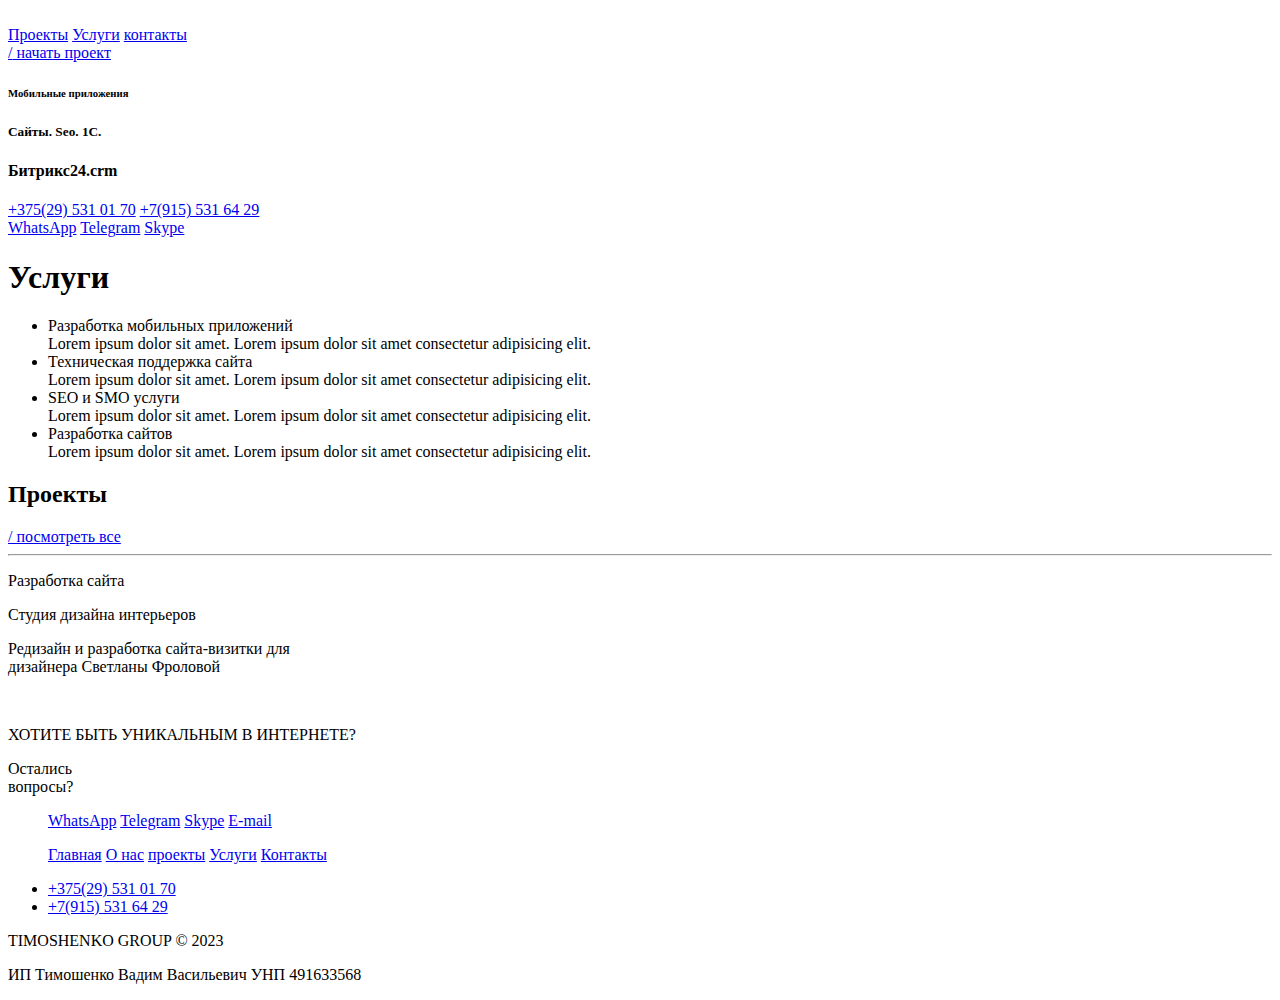
==== index.html @ 8889eea8 "Create index.html" ====
<!DOCTYPE html>
<html lang="ru">
<head>
    <meta charset="UTF-8">
    <meta http-equiv="X-UA-Compatible" content="IE=edge">
    <meta name="viewport" content="width=device-width, initial-scale=1.0">
    <title>Timoshenko</title>
    <link rel="preconnect" href="https://fonts.googleapis.com">
    <link rel="preconnect" href="https://fonts.gstatic.com" crossorigin>
    <link href="https://fonts.googleapis.com/css2?family=Montserrat:wght@400;500&display=swap" rel="stylesheet">
    <link rel="preconnect" href="https://fonts.googleapis.com">
    <link rel="preconnect" href="https://fonts.gstatic.com" crossorigin>
    <link href="https://fonts.googleapis.com/css2?family=Unbounded:wght@200;300;400;500;700&display=swap" rel="stylesheet">
    <link rel="stylesheet" href="css/slick.css">
    <link rel="stylesheet" href="css/reset.css">
    <link rel="stylesheet" href="css/style.css">
</head>
<body>
    <section class="intro">
        <div class="container">
            <header class="header">
                    <div class="header__inner">
                        <a class="header__logo" href="#">
                            <img src="img/header-logo.svg" alt="">
                        </a>
                        <nav class="header__nav">
                            <a class="header__link" href="project-two.html">Проекты</a>
                            <a class="header__link" href="services-block.html">Услуги</a>
                            <a class="header__link" href="kontacts.html">контакты</a>
                        </nav>
                        <a class="header__title" href="#"><span>/</span>   начать проект</a>
                    </div>
            </header>
            <div class="intro__inner">
                <h6 class="intro__title-one">Мобильные приложения</h6>
                <h5 class="intro__title-two">Сайты. Seo. 1C. </h5>
                <h4 class="intro__title-three">Битрикс24.crm</h4>
                <div class="intro__content">
                    <div class="intro__tels" id="intro__tels">
                        <a class="intro__social-links" href="tel:+375(29)5310170">+375(29) 531 01 70</a>
                        <a class="intro__social-links" href="tel:+7(915)5316429">+7(915) 531 64 29</a>
                    </div>
                    <div class="intro__social">
                        <a class="intro__social-links" href="#">WhatsApp</a>
                        <a class="intro__social-links" href="#">Telegram</a>
                        <a class="intro__social-links" href="#">Skype</a>
                    </div>
                </div>
            </div>
        </div>
    </section>
  <section class="services">
        <div class="container">
            <div class="services__inner">
                <h1 class="services__title">Услуги</h1>
                <ul class="accordion" data-accordion="open">
                    <li>
                        <div class="accordion-header"> Разработка мобильных приложений</div>
                        <div class="accordion-body">Lorem ipsum dolor sit amet. Lorem ipsum dolor sit amet consectetur adipisicing elit.</div>
                    </li>
                    <li>
                        <div class="accordion-header"> Техническая поддержка сайта</div>
                        <div class="accordion-body">Lorem ipsum dolor sit amet. Lorem ipsum dolor sit amet consectetur adipisicing elit.</div>
                    </li>
                    <li>
                        <div class="accordion-header"> SEO и SMO ​​услуги</div>
                        <div class="accordion-body">Lorem ipsum dolor sit amet. Lorem ipsum dolor sit amet consectetur adipisicing elit.</div>
                    </li>
                    <li>
                        <div class="accordion-header"> Разработка сайтов</div>
                        <div class="accordion-body">Lorem ipsum dolor sit amet. Lorem ipsum dolor sit amet consectetur adipisicing elit.</div>
                    </li>
                </ul>
            </div>
        </div>
    </section>
     <section class="projects">
        <div class="container">
            <div class="projects__inner">
                <div class="projects__titles">
                    <h2 class="projects__title">Проекты</h2>
                    <a class="projects__link" href="#">/   посмотреть все</a>
                </div>
                <hr class="hr">
                <div class="projects__textbox">
                    <div class="projects__textbox-one">
                        <p>Разработка сайта</p>
                        <span>Студия дизайна интерьеров</span>
                    </div>
                    <div class="projects__textbox-two">
                        <p>Редизайн и разработка сайта-визитки для <br> дизайнера Светланы Фроловой</p>
                    </div>
                </div>
            </div>
        </div>
                <div class="projects__slider">
                    <img class="project__item" src="img/slide-1.jpg" alt="">
                    <img class="project__item" src="img/slide-1.jpg" alt="">
                    <img class="project__item" src="img/slide-1.jpg" alt="">
                    <img class="project__item" src="img/slide-1.jpg" alt="">
                </div>


                <p class="projects__last-title">
                    ХОТИТЕ БЫТЬ УНИКАЛЬНЫМ В ИНТЕРНЕТЕ?
                </p>
               
            </div>
        </div>
    </section>

    <footer class="footer">
        <div class="container">
            <div class="footer__inner">
                <p class="footer__question">Остались <br> вопросы?</p>
                <ul class="footer__social">
                    <a class="footer__social-link" href="#">WhatsApp</a>
                    <a class="footer__social-link" href="#">Telegram</a>
                    <a class="footer__social-link" href="#">Skype</a>
                    <a class="footer__social-link" href="#">E-mail</a>
                </ul>
                <ul class="footer__social">
                    <a class="footer__social-link" href="#">Главная</a>
                    <a class="footer__social-link" href="we.html">О нас</a>
                    <a class="footer__social-link" href="project-two.html">проекты</a>
                    <a class="footer__social-link" href="services-block.html">Услуги</a>
                    <a class="footer__social-link" href="kontacts.html">Контакты</a>
                </ul>
                <ul class="footer__tel">
                    <li class="footer__tel-link">
                        <a href="tel:+375(29)5310170">+375(29) 531 01 70</a>
                    </li>
                    <li class="footer__tel-link">
                        <a href="tel:+7(915) 531 64 29">+7(915) 531 64 29</a>
                    </li>
                </ul>
            </div>
        </div>
    </footer>
    <div class="copyright">
        <div class="container">
            <p class="copyrigth__title">
                TIMOSHENKO GROUP © 2023
            </p>
            <p class="copyright__text">
                ИП Тимошенко Вадим Васильевич УНП 491633568
            </p>
        </div>
    </div> 

    

 
    <script src="js/jquery-3.6.2.min.js"></script>
    <script src="js/slick.min.js"></script>
    <script src="js/main.js"></script>
</body>
</html>
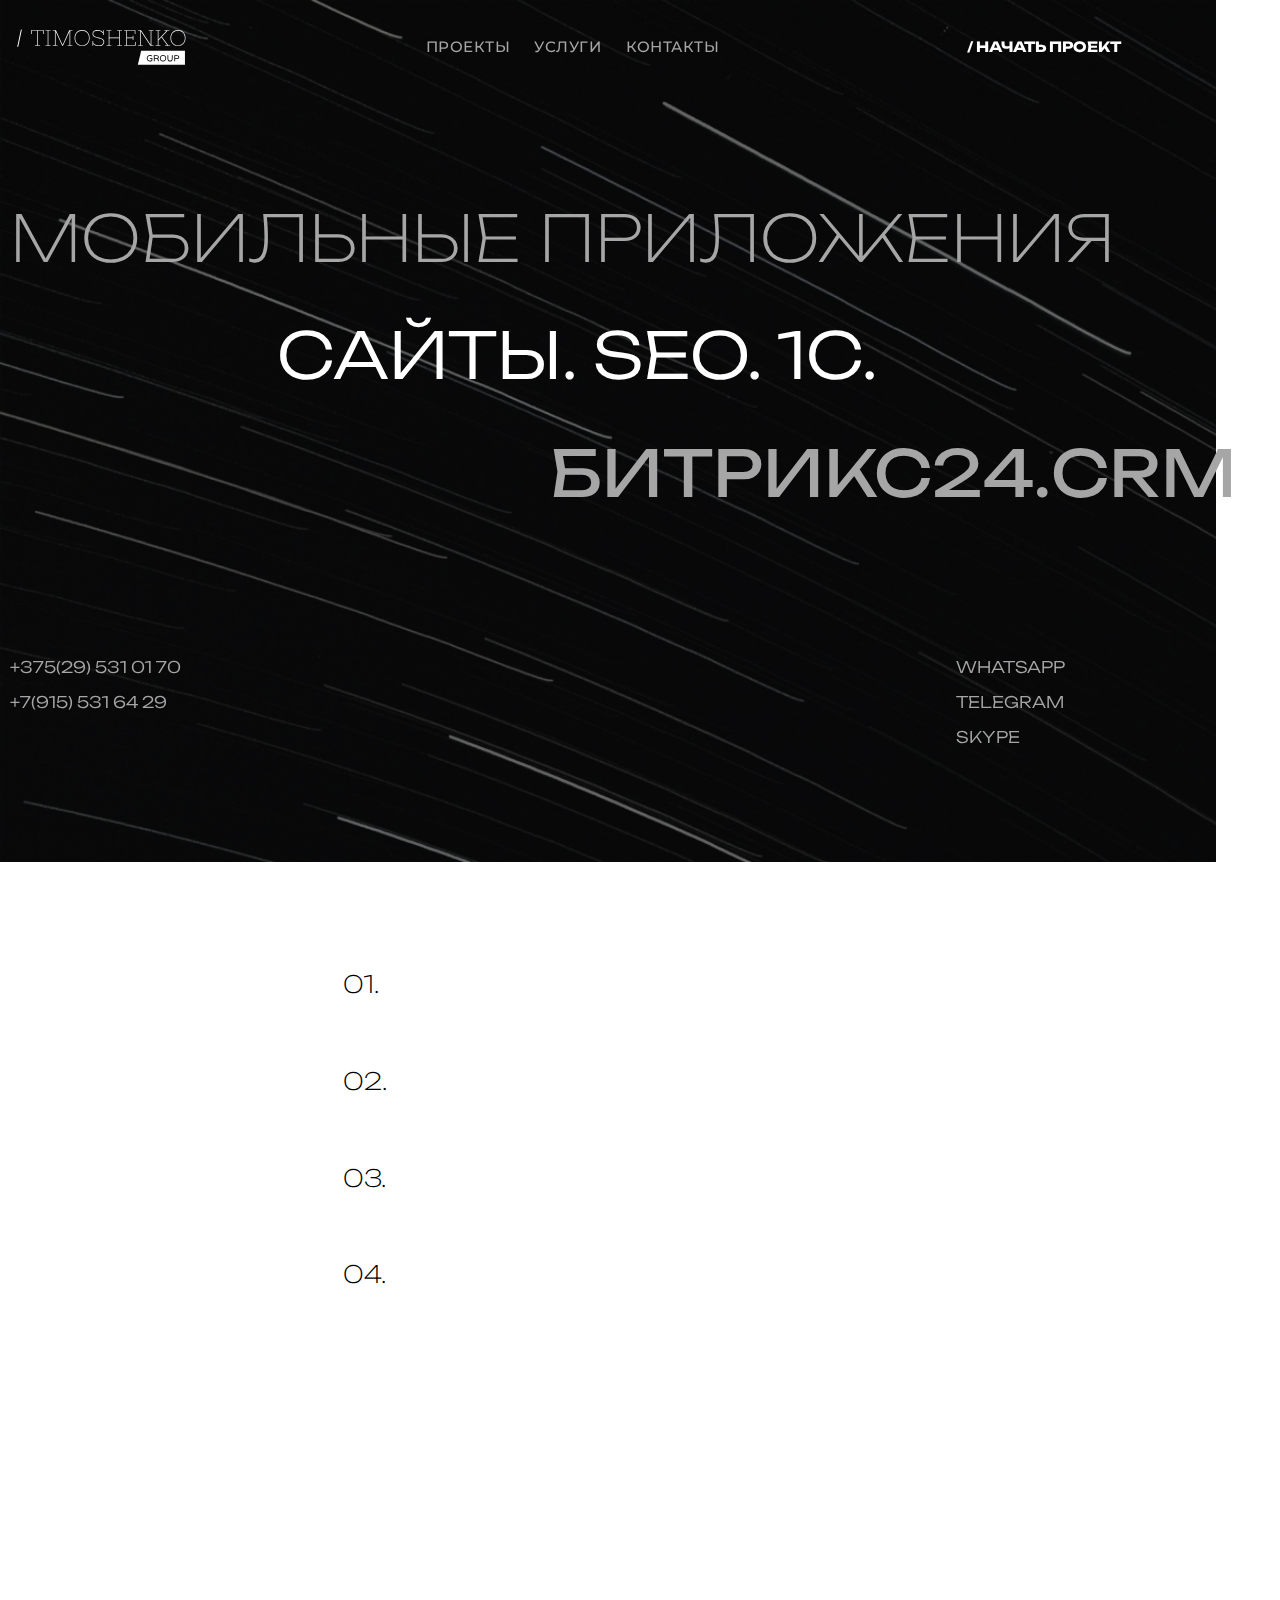
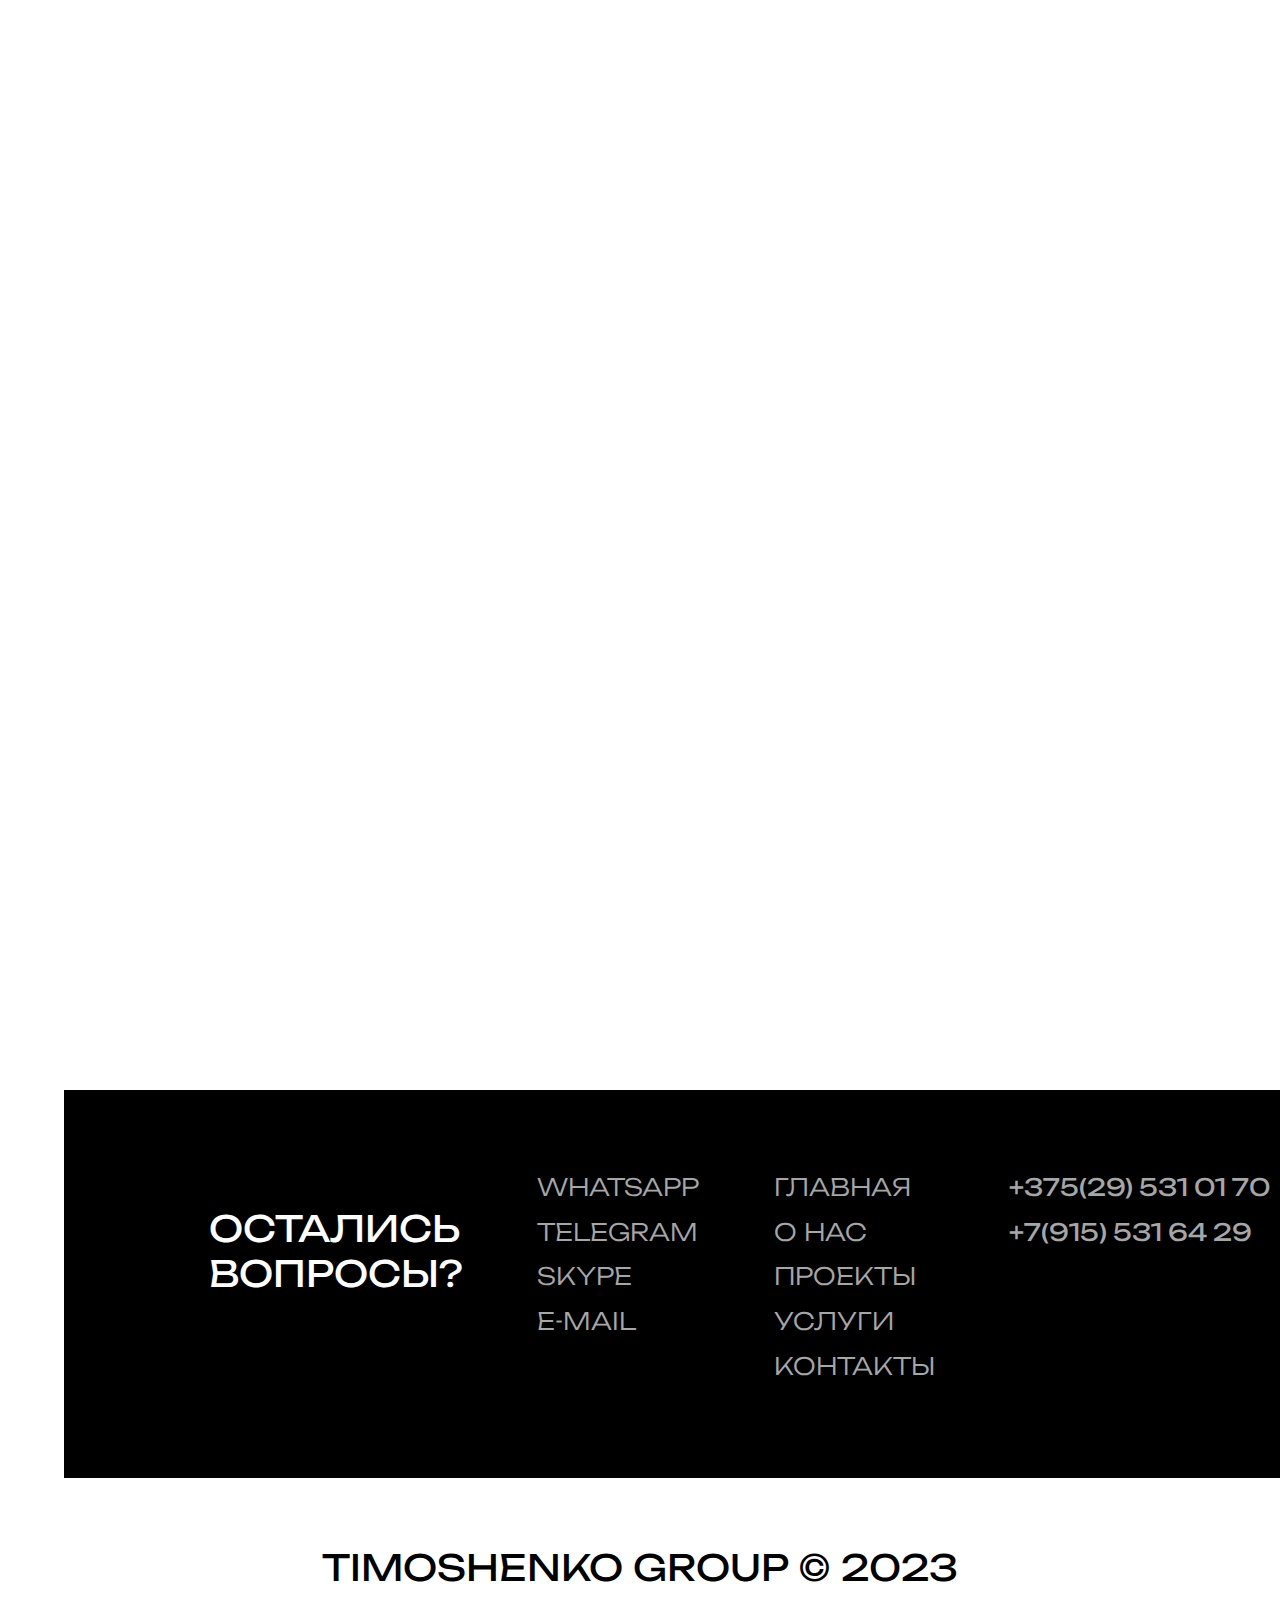
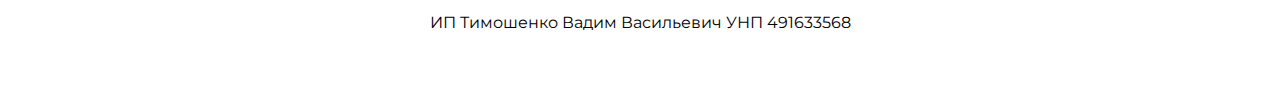
==== commit beebbd13: "Update index.html" ====
--- a/index.html
+++ b/index.html
@@ -11,6 +11,7 @@
     <link rel="preconnect" href="https://fonts.googleapis.com">
     <link rel="preconnect" href="https://fonts.gstatic.com" crossorigin>
     <link href="https://fonts.googleapis.com/css2?family=Unbounded:wght@200;300;400;500;700&display=swap" rel="stylesheet">
+    <link href="https://unpkg.com/aos@2.3.1/dist/aos.css" rel="stylesheet">
     <link rel="stylesheet" href="css/slick.css">
     <link rel="stylesheet" href="css/reset.css">
     <link rel="stylesheet" href="css/style.css">
@@ -20,27 +21,34 @@
         <div class="container">
             <header class="header">
                     <div class="header__inner">
-                        <a class="header__logo" href="#">
+                        <a class="header__logo" href="#" data-aos="zoom-out-right" data-aos-duration="1500">
                             <img src="img/header-logo.svg" alt="">
                         </a>
-                        <nav class="header__nav">
+                        <nav class="header__nav" data-aos="fade-down"
+                      
+                        data-aos-duration="700">
                             <a class="header__link" href="project-two.html">Проекты</a>
                             <a class="header__link" href="services-block.html">Услуги</a>
                             <a class="header__link" href="kontacts.html">контакты</a>
                         </nav>
-                        <a class="header__title" href="#"><span>/</span>   начать проект</a>
+                        <a class="header__title" href="#" data-aos="flip-left"
+                        data-aos-easing="ease-out-cubic"
+                        data-aos-duration="1800"><span>/</span>   начать проект</a>
                     </div>
             </header>
             <div class="intro__inner">
-                <h6 class="intro__title-one">Мобильные приложения</h6>
-                <h5 class="intro__title-two">Сайты. Seo. 1C. </h5>
-                <h4 class="intro__title-three">Битрикс24.crm</h4>
+                <h6 class="intro__title-one" data-aos="fade-down"
+                data-aos-anchor-placement="center-bottom" data-aos-duration="800">Мобильные приложения</h6>
+                <h5 class="intro__title-two" data-aos="fade-right"
+                data-aos-duration="1400">Сайты. Seo. 1C. </h5>
+                <h4 class="intro__title-three" data-aos="fade-up"
+                data-aos-anchor-placement="center-bottom" data-aos-duration="1500">Битрикс24.crm</h4>
                 <div class="intro__content">
-                    <div class="intro__tels" id="intro__tels">
+                    <div class="intro__tels" id="intro__tels" data-aos="fade-right" >
                         <a class="intro__social-links" href="tel:+375(29)5310170">+375(29) 531 01 70</a>
                         <a class="intro__social-links" href="tel:+7(915)5316429">+7(915) 531 64 29</a>
                     </div>
-                    <div class="intro__social">
+                    <div class="intro__social" data-aos="fade-left">
                         <a class="intro__social-links" href="#">WhatsApp</a>
                         <a class="intro__social-links" href="#">Telegram</a>
                         <a class="intro__social-links" href="#">Skype</a>
@@ -52,22 +60,22 @@
   <section class="services">
         <div class="container">
             <div class="services__inner">
-                <h1 class="services__title">Услуги</h1>
+                <h1 class="services__title" data-aos="fade-right" data-aos-duration="800">Услуги</h1>
                 <ul class="accordion" data-accordion="open">
                     <li>
-                        <div class="accordion-header"> Разработка мобильных приложений</div>
+                        <div class="accordion-header" data-aos="flip-left" data-aos-duration="1200"> Разработка мобильных приложений</div>
                         <div class="accordion-body">Lorem ipsum dolor sit amet. Lorem ipsum dolor sit amet consectetur adipisicing elit.</div>
                     </li>
                     <li>
-                        <div class="accordion-header"> Техническая поддержка сайта</div>
+                        <div class="accordion-header" data-aos="flip-right" data-aos-duration="1200"> Техническая поддержка сайта</div>
                         <div class="accordion-body">Lorem ipsum dolor sit amet. Lorem ipsum dolor sit amet consectetur adipisicing elit.</div>
                     </li>
                     <li>
-                        <div class="accordion-header"> SEO и SMO ​​услуги</div>
+                        <div class="accordion-header" data-aos="flip-left" data-aos-duration="800"> SEO и SMO ​​услуги</div>
                         <div class="accordion-body">Lorem ipsum dolor sit amet. Lorem ipsum dolor sit amet consectetur adipisicing elit.</div>
                     </li>
                     <li>
-                        <div class="accordion-header"> Разработка сайтов</div>
+                        <div class="accordion-header" data-aos="flip-right" data-aos-duration="800"> Разработка сайтов</div>
                         <div class="accordion-body">Lorem ipsum dolor sit amet. Lorem ipsum dolor sit amet consectetur adipisicing elit.</div>
                     </li>
                 </ul>
@@ -78,11 +86,14 @@
         <div class="container">
             <div class="projects__inner">
                 <div class="projects__titles">
-                    <h2 class="projects__title">Проекты</h2>
-                    <a class="projects__link" href="#">/   посмотреть все</a>
+                    <h2 class="projects__title" data-aos="fade-right" data-aos-duration="800">Проекты</h2>
+                    <a class="projects__link" href="#" data-aos="flip-right" data-aos-duration="800">/   посмотреть все</a>
                 </div>
-                <hr class="hr">
-                <div class="projects__textbox">
+                <hr class="hr" data-aos="fade-zoom-in"
+                data-aos-easing="ease-in-back"
+                data-aos-delay="300"
+                data-aos-offset="0">
+                <div class="projects__textbox" data-aos="fade-right" data-aos-duration="800">
                     <div class="projects__textbox-one">
                         <p>Разработка сайта</p>
                         <span>Студия дизайна интерьеров</span>
@@ -93,7 +104,8 @@
                 </div>
             </div>
         </div>
-                <div class="projects__slider">
+                <div class="projects__slider" data-aos="flip-right" 
+                data-aos-duration="800">
                     <img class="project__item" src="img/slide-1.jpg" alt="">
                     <img class="project__item" src="img/slide-1.jpg" alt="">
                     <img class="project__item" src="img/slide-1.jpg" alt="">
@@ -101,7 +113,7 @@
                 </div>
 
 
-                <p class="projects__last-title">
+                <p class="projects__last-title" data-aos="fade-right" data-aos-duration="800">
                     ХОТИТЕ БЫТЬ УНИКАЛЬНЫМ В ИНТЕРНЕТЕ?
                 </p>
                
@@ -150,7 +162,10 @@
 
     
 
- 
+    <script src="https://unpkg.com/aos@2.3.1/dist/aos.js"></script>
+    <script>
+        AOS.init({disable: 'mobile'});
+      </script>
     <script src="js/jquery-3.6.2.min.js"></script>
     <script src="js/slick.min.js"></script>
     <script src="js/main.js"></script>
--- a/css/style.css
+++ b/css/style.css
@@ -0,0 +1,2134 @@
+*,
+::before,
+::after {
+    box-sizing: border-box;
+}
+
+body {
+    font-family: 'Unbounded';
+    font-weight: 400;
+    color: #000000;
+    overflow-x: hidden;
+}
+
+a {
+    text-decoration: none;
+    color: inherit;
+}
+
+.container {
+    max-width: 1620px;
+    margin: 0 auto;
+    padding: 0 10px;
+}
+
+.intro {
+    padding-top: 20px;
+    padding-bottom: 100px;
+    /* min-height: 100vh; */
+    background-image: url('../img/background.jpg');
+    background-repeat: no-repeat;
+    background-size: cover;
+    color: #a6a6a6;
+    max-width: 95%;
+}
+
+.header__inner {
+    display: flex;
+    justify-content: space-between;
+    align-items: center;
+}
+
+/* .header__logo {
+    transform: rotatez(-20deg);
+} */
+
+.header__logo.element-show {
+    transform: rotatez(0deg);
+    transition: all 1.2s;
+}
+
+.header__nav {
+    font-family: 'Montserrat';
+    font-weight: 500;
+    font-size: 15px;
+    line-height: 18px;
+    letter-spacing: 0.03em;
+    text-transform: uppercase;
+    color: #a6a6a6;
+    /* transform: rotateX(90deg); */
+}
+
+/* .header__nav.element-show {
+    transform: rotateX(0deg);
+    transition: all 1.5s;
+    opacity: 1;
+} */
+
+.header__link {
+    margin-right: 20px;
+}
+
+.header__link:hover {
+    text-shadow: #ffffff 0 0 50px;
+    transition: all 0.3s;
+    color: #FFFFFF;
+}
+
+.header__link-black:hover {
+    color: #000000;
+}
+
+.header__link-black.active {
+    color: #A6A6A6;
+    transition: color 0.3s;
+}
+
+.header__title {
+    font-weight: 700;
+    font-size: 14px;
+    line-height: 17px;
+    text-transform: uppercase;
+    color: #ffffff;
+    margin-right: 85px;
+    display: flex;
+}
+
+.header__title span {
+    display: inline-block;
+    transform: translateX(-3px);
+    transition: all 0.4s;
+}
+
+.header__title:hover span {
+    transform: translateX(-12px);
+    transition: 0.4s;
+}
+
+.intro__inner {
+    margin-top: 126px;
+}
+
+.intro__title-one {
+    font-weight: 200;
+    margin-bottom: 38px;
+    font-size: 64px;
+    line-height: 79.36px;
+    text-transform: uppercase;
+}
+
+.intro__title-one:hover {
+    text-shadow: #ffffff 0 0 5px;
+    transition: all 0.2s;
+    color: #FFFFFF;
+}
+
+.intro__title-two{
+    font-weight: 300;
+    margin-bottom: 38px;
+    font-size: 64px;
+    line-height: 79.36px;
+    color: #ffffff;
+    margin-left: 267px;
+    text-transform: uppercase;
+}
+
+.intro__title-three {
+    font-size: 64px;
+    font-weight: 400;
+    line-height: 79.36px;
+    margin-bottom: 144px;
+    text-transform: uppercase;
+    margin-left: 540px;
+}
+
+.intro__title-three:hover {
+    text-shadow: #ffffff 0 0 5px;
+    transition: all 0.2s;
+    color: #FFFFFF;
+}
+
+.intro__content {
+    display: flex;
+    justify-content: space-between;
+    font-weight: 300;
+    font-size: 16px;
+    line-height: 20px;
+    text-transform: uppercase;
+}
+
+.intro__social {
+    margin-right: 141px;
+}
+
+.intro__social-links {
+    margin-bottom: 15px;
+    display: block;
+}
+
+.intro__social-links:hover {
+    text-shadow: #ffffff 0 0 5px;
+    transition: all 0.2s;
+    color: #FFFFFF;
+}
+
+.services {
+    background-color: #fff;
+    padding-top: 83px;
+    padding-bottom: 168px;
+}
+
+.services__inner {
+    display: flex;
+    align-items: baseline;
+}
+
+.services__title {
+    font-weight: 400;
+    font-size: 48px;
+    line-height: 60px;
+    text-transform: uppercase;
+    margin-right: 159px;
+}
+
+.accordion {
+    list-style-type: none;
+}
+
+.accordion li {
+    margin-bottom: 67px;
+    position: relative;
+}
+
+.accordion li:first-child:before {
+    content: '01.';
+    position: absolute;
+    left: -70px;
+    font-family: 'Unbounded';
+    font-weight: 200;
+    font-size: 24px;
+    line-height: 29.76px;
+    color: #000000;
+}
+
+.accordion li:nth-child(2):before {
+    content: '02.';
+    position: absolute;
+    left: -70px;
+    font-family: 'Unbounded';
+    font-weight: 200;
+    font-size: 24px;
+    line-height: 29.76px;
+    color: #000000;
+}
+
+.accordion li:nth-child(3):before {
+    content: '03.';
+    position: absolute;
+    left: -70px;
+    font-family: 'Unbounded';
+    font-weight: 200;
+    font-size: 24px;
+    line-height: 29.76px;
+    color: #000000;
+}
+
+.accordion li:nth-child(4):before {
+    content: '04.';
+    position: absolute;
+    left: -70px;
+    font-family: 'Unbounded';
+    font-weight: 200;
+    font-size: 24px;
+    line-height: 29.76px;
+    color: #000000;
+}
+
+
+.accordion-header {
+    cursor: pointer;
+    font-weight: 400;
+    font-size: 24px;
+    line-height: 29.76px;
+    color: #000000;
+    text-transform: uppercase;
+}
+
+.accordion-header::after {
+    content: '\02795';
+    font-size: 0.8rem;
+    color: #000000;
+    position: absolute;
+    right: -206px;
+}
+
+.accordion-header.active::after {
+    content: '\02796';
+}
+
+.accordion-body {
+    display: none;
+    font-family: 'Montserrat';
+    font-weight: 400;
+    font-size: 20px;
+    line-height: 30px;
+    color: #000000;
+    max-width: 636px;
+}
+
+.projects {
+    padding-bottom: 105px;
+    padding-top: 50px;
+}
+
+
+
+.projects__titles {
+    display: flex;
+    justify-content: space-between;
+    margin-bottom: 19px;
+}
+
+.projects__title {
+    font-weight: 400;
+    font-size: 48px;
+    line-height: 60px;
+    text-transform: uppercase;
+    color: #000000;
+}
+
+.projects__link {
+    font-weight: 700;
+    font-size: 14px;
+    line-height: 17px;
+    text-transform: uppercase;
+    color: #a6a6a6;
+    display: flex;
+}
+
+.projects__link span {
+    transform: translateX(-7px);
+    transition: all 0.3s;
+}
+
+.projects__link:hover span {
+    transform: translateX(-12px);
+    transition: all 0.3s;
+}
+
+.project__slider img {
+    max-width: 1460px;
+    cursor: pointer;
+}
+
+.project__item {
+    max-width: 1580px;
+}
+
+.project__item:hover  {
+    filter: brightness(64%);
+    transition:  all 0.3s;
+}
+
+.projects__slider {
+    margin-left: 160px;
+}
+
+.slick-slide {
+    margin: 0 20px;
+}
+
+.slider {
+    position: relative;
+}
+
+.slick-arrow {
+    position: absolute;
+    top: 50%;
+    z-index: 10;
+    font-size: 0;
+    width: 28px;
+    height: 28px;
+    border: none;
+}
+
+.slick-arrow.slick-prev {
+    left: 30px;
+    background: url('../img/arrow-left.svg');
+    background-repeat: no-repeat;
+}
+
+.slick-arrow.slick-next {
+    right: 47px;
+    background: url('../img/arrow-right.svg');
+    background-repeat: no-repeat;
+}
+
+.hr {
+    background-color: #000000;
+    height: 1px;
+    margin-bottom: 22px;
+}
+
+.projects__textbox {
+    display: flex;
+    justify-content: space-between;
+    margin-bottom: 38px;
+}
+
+.projects__textbox-one p {
+    margin-bottom: 14px;
+    font-weight: 300;
+    font-size: 15px;
+    line-height: 18.6px;
+    color: #a6a6a6;
+    text-transform: lowercase;
+}
+
+.projects__textbox-one span {
+    font-weight: 500;
+    font-size: 20px;
+    line-height: 24.8px;
+    color: #000000;
+    text-transform: uppercase;
+}
+
+.projects__textbox-two p {
+    font-family: 'Montserrat';
+    font-weight: 400;
+    font-size: 16px;
+    line-height: 30px;
+    color: #000000;
+    text-align: right;
+    margin-right: 135px;
+}
+
+.projects__last-title {
+    font-weight: 400;
+    font-size: 58px;
+    line-height: 72px;
+    text-transform: uppercase;
+    margin-top: 120px;
+    text-align: center;
+    white-space: nowrap;
+}
+
+.footer {
+    background-color: #000000;
+    padding-top: 83px;
+    padding-bottom: 81px;
+    max-width: 95%;
+    margin-left: auto;
+}
+
+.footer__inner {
+    display: flex;
+    justify-content: space-between;
+   
+}
+
+.footer__question {
+    font-weight: 400;
+    font-size: 36px;
+    line-height: 45px;
+    text-transform: uppercase;
+    color: #ffffff;
+    margin-left: 135px;
+    margin-top: 33px; 
+}
+
+.footer__social {
+    color: #a6a6a6;
+    font-weight: 300;
+    font-size: 24px;
+    line-height: 29.76px;
+    text-transform: uppercase;
+}
+
+.footer__social-link {
+    display: block;
+    margin-bottom: 15px;
+}
+
+.footer__social-link:hover {
+    color: #fff;
+    transition: all 0.4s;
+}
+
+.footer__tel {
+    color: #a6a6a6;
+    font-size: 24px;
+    font-weight: 400;
+    line-height: 29.76px;
+}
+
+.footer__tel-link {
+    margin-bottom: 15px;
+    list-style: none;
+}
+
+.footer__tel-link:hover {
+    color: #fff;
+    transition: all 0.4s;
+}
+
+.copyright {
+    padding-top: 67px;
+    padding-bottom: 74px;
+    text-align: center;
+}
+
+.copyrigth__title {
+    font-weight: 400;
+    font-size: 36px;
+    line-height: 45px;
+    text-transform: uppercase;
+    color: #000000;
+    text-transform: uppercase;
+    margin-bottom: 23px;
+}
+
+.copyright__text {
+    font-family: 'Montserrat';
+    font-style: normal;
+    font-weight: 400;
+    font-size: 16px;
+    line-height: 20px;
+    color: #000000;
+}
+
+@media (max-width: 1890px) {
+    .projects__slider {
+        overflow-y: hidden; 
+    }
+} 
+
+@media (max-width: 1815px) {
+    /* .slick-slider img {
+        width: 1200px;
+        margin: 0 auto;
+    } */
+}
+
+@media (max-width: 1638px) {
+    .projects__last-title {
+        white-space: normal;
+    }
+
+    /* .slick-slider img {
+        width: 1200px;
+        margin: 0 auto;
+    } */
+}
+
+@media (max-width: 1258px) {
+    .intro__title-one {
+        font-size: 50px;
+    }
+    .intro__title-two {
+        font-size: 50px;
+    }
+    .intro__title-three {
+        font-size: 50px;
+    }
+
+    .accordion-header {
+        font-size: 20px;
+    }
+
+    .accordion-header::after {
+        right: -45px;
+    }
+
+    .accordion-body {
+        max-width: 530px;
+        font-size: 15px;
+    }
+}
+
+@media (max-width: 1096px) {
+    .intro__title-three {
+        margin-left: 0;
+        text-align: center;
+    }
+
+    .services {
+        padding-top: 50px;
+        padding-bottom: 90px;
+    }
+
+    .services__inner {
+        flex-direction: column;
+        align-items: center;
+    }
+
+    .services__title {
+        margin-right: 0;
+        margin-bottom: 10px;
+        font-size: 35px;
+    }
+
+    .accordion-header {
+        font-size: 20px;
+        max-width: 422px;
+    }
+
+    .accordion-header::after {
+        top: 0;
+    }
+
+    .accordion-body {
+        max-width: 422px;
+    }
+
+    .projects__title {
+        font-size: 35px;
+    }
+
+    .projects__last-title {
+        font-size: 35px;
+    }
+}
+
+@media (max-width: 892px) {
+
+    .intro {
+        padding-bottom: 60px;
+    }
+
+    .header__logo img {
+        object-fit: cover;
+        width: 130px;
+    }
+
+    .header__title {
+        margin-right: 0;
+    }
+
+    .intro__inner {
+        margin-top: 50px;
+    }
+
+    .intro__title-one {
+        text-align: center;
+        margin-bottom: 4px;
+        font-size: 40px;
+    }
+
+    .intro__title-two {
+        text-align: center;
+        margin-left: 0;
+        margin-bottom: 4px;
+        font-size: 40px;
+    }
+
+    .intro__title-three {
+        margin-bottom: 46px;
+        font-size: 40px;
+    }
+}
+
+@media (max-width: 682px) {
+    .header__inner {
+        flex-wrap: wrap;
+        align-items: flex-start;
+    }
+
+    .accordion li:first-child::before {
+        content: '';
+    }
+    .accordion li:nth-child(2)::before {
+        content: '';
+    }
+    .accordion li:nth-child(3)::before {
+        content: '';
+    }
+    .accordion li:nth-child(4)::before {
+        content: '';
+    }
+}
+
+@media (max-width: 575px) {
+    .intro__title-one {
+        font-size: 40px;
+    }
+    .intro__title-two {
+        font-size: 40px;
+    }
+    .intro__title-three {
+        font-size: 40px;
+    }
+
+    .services {
+        padding-top: 20px;
+    }
+
+    .services__title {
+        font-size: 30px;
+    }
+
+    .accordion-header {
+        font-size: 16px;
+        max-width: 338px;
+    }
+
+    .accordion-body {
+        max-width: 338px;
+        font-size: 12px;
+    }
+
+}
+
+/* project two */
+
+.intro-two {
+    background-color: #fff;
+    background-image: none;
+    padding-bottom: 0;
+}
+
+.header__nav-two{
+    font-family: 'Montserrat';
+    font-style: normal;
+    font-weight: 500;
+    font-size: 15px;
+    line-height: 18px;
+    letter-spacing: 0.03em;
+    text-transform: uppercase;
+    color: #000000;
+}
+
+.header__title-two {
+    font-family: 'Unbounded';
+    font-style: normal;
+    font-weight: 700;
+    font-size: 14px;
+    line-height: 17px;
+    text-transform: uppercase;
+    color: #000000;
+}
+
+.intro-two__title {
+    font-weight: 400;
+    font-size: 64px;
+    line-height: 79.36px;
+    color: #000000;
+    text-align: center;
+    margin-right: 70px;
+    text-transform: uppercase;
+    margin-bottom: 116px;
+    margin-top: 95px;
+}
+
+.projects-two__boxes {
+    display: flex;
+
+}
+
+.projects-two__subtitle {
+    margin-top: 93px;
+    font-family: 'Unbounded';
+    font-style: normal;
+    font-weight: 300;
+    font-size: 15px;
+    line-height: 19px;
+    text-transform: lowercase;
+    color: #A6A6A6;
+    margin-bottom: 23px;
+    margin-left: 30px;
+}
+
+.projects-two__title {
+    font-family: 'Unbounded';
+    font-style: normal;
+    font-weight: 500;
+    font-size: 20px;
+    line-height: 25px;
+    text-transform: uppercase;
+    color: #000000;
+    margin-bottom: 61px;
+    margin-left: 20px;
+}
+
+.projects-two__text {
+    font-family: 'Montserrat';
+    font-style: normal;
+    font-weight: 400;
+    font-size: 16px;
+    line-height: 30px;
+    color: #000000;
+    max-width: 385px;
+    margin-left: 155px;
+}
+
+.projects-two__boxes {
+    margin-bottom: 29px;
+}
+
+.projects-two__boxes:nth-child(3) {
+    margin-top: 29px;
+}
+
+.about {
+    padding-bottom: 105px;
+    padding-top: 31px;
+}
+
+.about__title {
+    font-weight: 400;
+    margin-left: 63px;
+    font-size: 36px;
+    text-transform: uppercase;
+    font-weight: 300;
+    line-height: 60px;
+    margin-bottom: 87px;
+}
+
+.about__unical {
+    margin-left: 63px;
+    font-weight: 400;
+    font-size: 58px;
+    line-height: 71.92px;
+    color: #000000;
+    white-space: nowrap;
+}
+
+.studio {
+    padding-top: 41px;
+    padding-bottom: 84px;
+    background-color: #000000;
+    max-width: 1760px;
+}
+
+.studio__inner-img {
+    display: block;
+    margin-bottom: 68px;
+    margin-left: auto;
+    max-width: 100%;
+}
+
+.studio__box {
+    display: flex;
+    justify-content: space-between;
+}
+
+.studio__list {
+    font-family: 'Unbounded';
+    font-style: normal;
+    font-weight: 300;
+    font-size: 15px;
+    line-height: 19px;
+    text-transform: lowercase;
+    color: #A6A6A6;
+    margin-left: 177px;
+}
+
+.studio__list li {
+    margin-bottom: 13px;
+}
+
+.studio__list li:nth-child(2) {
+    margin-bottom: 25px;
+}
+
+.studio__text {
+    color: #fff;
+    font-family: 'Montserrat';
+    font-style: normal;
+    font-weight: 400;
+    font-size: 20px;
+    line-height: 28px;
+    flex-basis: 737px;
+    margin-right: 53px;
+}
+
+.pages {
+    background-color: #dedede;
+    max-width: 92%;
+    margin-left: auto;
+}
+
+.pages__inner {
+    padding-top: 71px;
+    margin-bottom: 78px;
+    display: flex;
+    align-items: center;
+    justify-content: space-around;
+}
+
+.pages__title {
+    text-align: center;
+    font-family: 'Montserrat';
+    font-style: normal;
+    font-weight: 400;
+    font-size: 16px;
+    line-height: 20px;
+    text-transform: uppercase;
+    padding-bottom: 55px;
+    color: #000000;
+}
+
+.cards__box {
+    padding-top: 60px;
+    padding-bottom: 405px;
+    display: flex;
+    align-items: flex-start;
+    flex-wrap: wrap;
+    gap: 0 20px;
+    position: relative;
+}
+
+.cards__box img:last-child {
+    margin: 0 auto;
+    margin-top: -130px;
+}
+
+.services-block {
+    padding-top: 119px;
+    padding-bottom: 100px;
+}
+
+.services-blocklist-item {
+    font-family: 'Unbounded';
+    font-style: normal;
+    font-weight: 400;
+    font-size: 24px;
+    line-height: 30px;
+    text-transform: uppercase;
+    color: #000000;
+    list-style: none;
+    position: relative;
+    padding-top: 42px;
+    padding-bottom: 54px;
+    margin-right: 202px;
+}
+
+.services-blocklist-item:hover {
+    background-color: #000000;
+    color: white;
+    padding-top: 42px;
+    padding-bottom: 54px;
+}
+
+.number {
+    font-family: 'Unbounded';
+    font-style: normal;
+    font-weight: 200;
+    font-size: 24px;
+    line-height: 30px;
+    text-transform: uppercase;
+    color: #000000;
+    margin-right: 34px;
+    color: white;
+    margin-left: 129px;
+}
+
+.arrow {
+    margin-left: 35px;
+}
+
+.txt {
+    font-family: 'Montserrat';
+    font-style: normal;
+    font-weight: 400;
+    font-size: 20px;
+    line-height: 30px;
+    color: #FFFFFF;
+    margin-left: auto;
+    max-width: 720px;
+
+    text-transform: lowercase;
+}
+
+.txt {
+    position: absolute;
+    right: 0;
+}
+
+.kontacts {
+    padding-top: 60px;
+}
+
+.kontacts__inner {
+    display: flex;
+    justify-content: space-around;
+}
+
+.kontacts__item {
+    flex-basis: 519px;
+}
+
+.kontacts__text {
+    font-family: 'Montserrat';
+    font-style: normal;
+    font-weight: 400;
+    font-size: 20px;
+    line-height: 30px;
+    color: #000000;
+}
+
+.kontacts__title {
+    font-weight: 400;
+    font-size: 32px;
+    line-height: 40px;
+    text-transform: uppercase;
+    color: #000000;
+    margin-top: 30px;
+}
+
+.kontacts__tel {
+    font-weight: 400;
+    font-size: 32px;
+    line-height: 40px;
+    text-transform: uppercase;
+    color: #000000;
+    margin-bottom: 26px;
+    display: block;
+}
+
+.kontacts__last-title {
+    font-weight: 400;
+    font-size: 58px;
+    line-height: 72px;
+    text-align: center;
+    text-transform: uppercase;
+    color: #000000;
+    margin-top: 124px;
+    padding-bottom: 150px;
+    cursor: pointer;
+    transition: padding 1s;
+}
+
+.kontacts__last-title.active {
+    padding-bottom: 0;
+    transition: padding 1s;
+}
+
+.kontacts__map {
+    background-image: url(../img/map.jpg);
+    background-repeat: no-repeat;
+    background-size: cover;
+}
+
+.kontacts__map-title {
+    padding: 147px 0 140px;
+    color: #DEDEDE;
+    font-weight: 400;
+    font-size: 20px;
+    line-height: 24px;
+    text-transform: uppercase;
+}
+
+.kontacts__form {
+    text-align: left;
+    margin-bottom: 100px;
+    margin-left: auto;
+    margin-right: auto;
+    width: 70%;
+}
+
+.kontacts__accordion-body {
+    display: none;
+}
+
+.form__subtitle {
+    font-weight: 400;
+    font-size: 20px;
+    line-height: 25px;
+    text-transform: uppercase;
+    margin-bottom: 25px;
+    text-align-last: left;
+    margin-top: 69px;
+}
+
+.form__row {
+    display: flex;
+    justify-content: space-between;
+}
+
+.form__input {
+    border: none;
+    border-bottom: 1px solid #000;
+    width: 100%;
+    padding-bottom: 10px;
+    outline: none;
+    font-family: 'Montserrat';
+    font-style: normal;
+    font-weight: 400;
+    font-size: 20px;
+    line-height: 20px;
+}
+
+.form__input::placeholder {
+    font-family: 'Montserrat';
+    font-style: normal;
+    font-weight: 400;
+    font-size: 16px;
+    line-height: 20px;
+}
+
+.form__input-half {
+    width: 42%;
+    margin-bottom: 42px;
+}
+
+.form__button {
+    margin-top: 48px;
+    font-weight: 400;
+    font-size: 20px;
+    line-height: 25px;
+    text-transform: uppercase;
+    color: #000000;
+    text-align: center;
+    display: block;
+    width: 100%;
+    padding: 20px 0;
+    background-color: #fff;
+    border: 3px solid;
+    cursor: pointer;
+}
+
+.form__button:hover {
+    background-color: #000;
+    color: #fff;
+    transition: background 0.8s;
+    transition: color 0.4s;
+}
+
+.form__license {
+    color: #000;
+    margin-top: 24px;
+    font-weight: 400;
+    font-size: 14px;
+    line-height: 17px;
+    text-align: center;
+}
+
+.form__license a {
+    color: #a189ff;
+}
+
+.footer__kontacts {
+    background-color: #fff;
+}
+
+.footer__question-kontacts {
+    color: #000000;
+}
+
+.footer__social-kontacts {
+    color: #000000;
+}
+
+.gray {
+    position: absolute;
+    right: 1px;
+    top: 404px;
+    z-index: -1;
+}
+
+.we {
+    padding-top: 81px;
+}
+
+.we__inner {
+    max-width: 813px;
+}
+
+.we__title-one {
+    font-weight: 300;
+    font-size: 96px;
+    line-height: 119px;
+    text-transform: uppercase;
+    color: #000000;
+    margin-bottom: 23px;
+}
+
+.we__title-two {
+    text-align: right;
+    font-weight: 500;
+    font-size: 96px;
+    line-height: 119px;
+    text-transform: uppercase;
+    color: #000000;
+    margin-bottom: 41px;
+}
+
+.we__textbox {
+    text-align: right;
+    font-weight: 400;
+    font-size: 18px;
+    line-height: 22px;
+    text-transform: uppercase;
+    color: #000000;
+}
+
+.we__textbox p {
+    margin-bottom: 18px;
+}
+
+.it {
+    padding-top: 250px;
+}
+
+.it__title {
+    font-weight: 500;
+    font-size: 20px;
+    line-height: 25px;
+    text-transform: uppercase;
+    color: #000000;
+    margin-bottom: 54px;
+    margin-left: 269px;
+}
+
+.it__text {
+    font-family: 'Montserrat';
+    font-style: normal;
+    font-weight: 400;
+    font-size: 20px;
+    line-height: 35px;
+    color: #000000;
+    margin-bottom: 83px;
+    margin-left: 269px;
+}
+
+.it__inner {
+    display: flex;
+    gap: 0 19px;
+    justify-content: right;
+    align-items: flex-start;
+    margin-bottom: 83px;
+}
+
+.experiens {
+    padding-top: 13px;
+}
+
+.experiens__row-1 {
+    display: flex;
+    align-items: flex-end;
+    gap: 0 20px;
+    margin-bottom: 19px;
+
+}
+
+.experiens__row-2 {
+    display: flex;
+    align-items: flex-start;
+    gap: 0 20px;
+    position: relative;
+    margin-bottom: 346px;
+}
+
+.experiens-krug {
+    position: absolute;
+    left: 34%;
+    top: 232px;
+}
+
+.projects__last-title-we {
+    margin-bottom: 95px;
+}
+
+.seo {
+    padding: 106px 0 102px;
+    text-align: center;
+    background-color: #000000;
+    max-width: 94%;
+    margin-left: auto;;
+}
+
+.seo__title {
+    font-weight: 400;
+    font-size: 40px;
+    line-height: 50px;
+    text-transform: uppercase;
+    color: #F5F5F5;
+    margin-right: 189px;
+}
+
+.intro-two__row {
+    display: flex;
+    align-items: baseline;
+    gap: 0 382px;
+}
+
+.intro-two__row-link {
+    font-weight: 400;
+    font-size: 20px;
+    line-height: 25px;
+    text-transform: uppercase;
+    color: #000000;
+    display: flex;
+    align-items: center;
+}
+
+.intro-two__row-link img {
+    margin-right: 42px;
+}
+
+.what {
+    padding: 105px 0 133px;
+}
+
+.what__title {
+    font-weight: 500;
+    font-size: 20px;
+    line-height: 25px;
+    text-transform: uppercase;
+    color: #000000;
+    margin-bottom: 54px;
+}
+
+.what__text {
+    font-family: 'Montserrat';
+    font-style: normal;
+    font-weight: 400;
+    font-size: 20px;
+    line-height: 35px;
+    margin-bottom: 70px;
+}
+
+.what__list {
+    margin-bottom: 35px;
+    max-width: 1061px;
+}
+
+.what__subtitle {
+    font-weight: 400;
+    font-size: 18px;
+    line-height: 35px;
+    color: #000000;
+    margin-bottom: 21px;
+}
+
+.what__list-text {
+    font-family: 'Montserrat';
+    font-weight: 400;
+    font-size: 20px;
+    line-height: 35px;
+    color: #000000;
+}
+
+.what__row {
+    display: flex;
+    font-weight: 400;
+    font-size: 20px;
+    line-height: 25px;
+    text-transform: uppercase;
+    color: #000000;
+    gap: 0 404px;
+}
+
+.what__item {
+    display: flex;
+    align-items: center;
+}
+
+.what__item-one {
+    margin-right: 42px;
+}
+
+.what__item-two {
+    margin-left: 42px;
+}
+
+.form__title{
+    font-weight: 400;
+    font-size: 64px;
+    line-height: 79px;
+    text-transform: uppercase;
+    color: #FFFFFF;
+    margin-bottom: 69px;
+}
+
+@media (max-width: 1905px) {
+    .pages {
+        max-width: 100%;
+    }
+}
+
+
+
+@media (max-width: 1731px) {
+    .about__unical {
+        white-space: normal;
+    }
+}
+
+@media (max-width: 1841px) {
+    .services-blocklist-item {
+        margin-right: 161px;
+        font-size: 21px;
+    }
+}
+
+@media(max-width: 1724px) {
+    .services-blocklist-item {
+        font-size: 19px;
+    }
+
+    .txt {
+        font-size: 16px;
+        line-height: 19px;
+        max-width: 428px;
+    }
+}
+
+@media (max-width: 1709px) {
+    .projects__slider {
+        margin-left: 45px;
+    }
+
+    .experiens__row-1 {
+        flex-wrap: wrap;
+        justify-content: left;
+        margin-bottom: 0;
+    }
+
+    .experiens__row-1 img {
+        margin-bottom: 5px;
+    }
+
+    .experiens__row-2 {
+        flex-wrap: wrap;
+        justify-content: left;
+    }
+
+    .experiens__row-2 img {
+        margin-bottom: 5px;
+    }
+
+}
+
+@media(max-width: 1620px) {
+    .experiens-krug {
+        top: 478px;
+        right: 0;
+    }
+}
+
+@media (max-width: 1610px) {
+    .cards__box {
+        flex-wrap: wrap;
+        
+    }
+
+}
+
+@media (max-width: 1536px) {
+    .kontacts__map {
+        background-position-x: -278px;
+    }
+
+    .it__inner {
+        flex-wrap: wrap;
+        justify-content: center;
+    }
+
+    .it__inner img {
+        margin-bottom: 10px;
+    }
+
+    .it__text {
+        margin-left: 0;
+    }
+
+    .it__title {
+        margin-left: 0;
+    }
+}
+
+@media (max-width: 1370px) {
+
+    .services-block {
+        padding-top: 29px;
+        padding-bottom: 21px;
+    }
+
+    .projects__slider {
+        margin-left: 10px;
+    }
+
+    .txt {
+        display: block;
+        position: relative;
+        margin-left: 199px;
+    }
+
+    .services-blocklist-item {
+        margin-right: 0; 
+    }
+
+    .arrow {
+        display: none;
+    }
+
+}
+
+@media (max-width: 1327px) {
+    .projects-two__boxes img {
+        width: 600px;
+        max-height: 501px;
+    }
+
+}
+
+@media (max-width: 1200px) {
+
+    .intro-two__title {
+        margin-top: 20px;
+        margin-bottom: 20px;
+        font-size: 30px;
+    }
+
+    .footer__inner {
+        flex-wrap: wrap;
+    }
+
+    .footer__question {
+        font-size: 29px;
+    }
+
+    .footer__social {
+        font-size: 18px;
+    }
+
+    .footer__tel {
+        font-size: 18px;
+    }
+
+    .copyrigth__title {
+        font-size: 29px;
+    }
+
+    .projects-two__boxes img {
+        width: 600px;
+    }
+
+    .projects-two__boxes {
+        justify-content: space-between;
+    }
+
+    .intro {
+        max-width: 100%;
+    }
+
+    .footer {
+        max-width: 100%;
+    }
+
+    .pages__inner img:first-child {
+        max-width: 600px;
+    }
+
+    .gray {
+        right: 0;
+        left: 0;
+        top: 240px;
+        max-width: 100%;
+    }
+}
+
+@media (max-width: 1101px) {
+    .projects-two__boxes img {
+        width: 400px;
+        height: 200px;
+        object-fit:cover;
+    }
+
+    .projects-two__subtitle {
+        margin-top: 0;
+    }
+
+    .projects-two__title {
+        margin-bottom: 15px;
+    }
+
+    .cards__box {
+        padding-bottom: 182px;
+    }
+
+    .kontacts__map {
+        background-position-x: -679px;
+    }
+}
+
+@media (max-width: 1079px) {
+    .cards__box {
+        justify-content: center;
+        flex-wrap: wrap;
+    }
+
+    .cards__box img {
+        margin-bottom: 10px;
+        max-width: 596px;
+    }
+
+    .cards__box img:last-child {
+        margin-top: 0;
+    }
+
+    .pages__inner {
+        flex-wrap: wrap;
+    }
+
+    .pages__inner img {
+        margin-right: 5px;
+        margin-left: 5px;
+        margin-bottom: 10px;
+    }
+
+    .kontacts__inner {
+        justify-content: space-around;
+    }
+    
+    .kontacts__text {
+        font-size: 15px;
+        line-height: 23px;
+    }
+
+    .kontacts__tel,
+    .kontacts__title {
+        font-size: 25px;
+    }
+
+    .kontacts__last-title {
+        font-size: 30px;
+        line-height: 38px;
+        margin-top: 63px;
+        /* margin-bottom: 57px;  */
+    }
+
+    .seo {
+        max-width: 100%;
+        padding: 63px 0 73px;
+    }
+
+    .seo__title {
+        margin-right: 0;
+        text-align: center;
+    }
+
+    .what {
+        padding: 53px 0 0px;
+    }
+
+    .what__title {
+        margin-bottom: 18px;
+    }
+}
+
+@media (max-width: 989px) {
+    .about {
+        padding-bottom: 24px;
+        padding-top: 31px;
+    }
+
+    .studio__list {
+        margin-right: 5px;
+    }
+}
+
+@media (max-width: 970px) {
+
+    .about {
+        padding-bottom: 20px;
+        padding-top: 17px;
+    }
+
+    .about__title {
+        font-size: 30px;
+        margin-bottom: 30px;   
+    }
+
+    .about__unical {
+        font-size: 42px;
+    }
+
+    .experiens__row-2 {
+        margin-bottom: 498px;
+    }
+
+    .experiens-krug {
+        top: 1078px;
+        left: 0;
+    }
+
+    .experiens__row-1 img {
+        max-width: 100%;
+    }
+
+    .experiens__row-2 img {
+        max-width: 100%;
+    }
+}
+
+@media (max-width: 954px) {
+    .projects-two__boxes {
+        flex-wrap: wrap;
+        justify-content: center;
+    }
+
+    .projects-two__subtitle {
+        margin-left: 0;
+        text-align: center;
+        margin-bottom: 8px;
+    }
+
+    .projects-two__title {
+        margin-bottom: 2px;
+        margin-left: 0;
+        text-align: center;
+    }
+
+    
+}
+
+@media (max-width: 867px) {
+    .what__row {
+        gap: 0 41px;
+    }
+
+    .form__row {
+        flex-wrap: wrap;
+        justify-content: flex-start;
+    }
+
+    .form__input-half {
+        width: 100%;
+    }
+}
+
+@media (max-width: 858px) {
+
+    .about__title  br {
+        display: none;
+    }
+
+}
+
+@media (max-width: 857px) {
+
+    .intro-two__title {
+        margin-right: 0;
+        text-align: center;
+    }
+
+    .footer {
+        padding-top: 52px;
+        padding-bottom: 54px;
+    }
+    .footer__question {
+        margin-left: 0;
+    }
+
+    .footer__question {
+        font-size: 24px;
+    }
+
+    .footer__social {
+        font-size: 14px;
+    }
+
+    .footer__tel {
+        font-size: 14px;
+    }
+
+    .projects {
+        padding-bottom: 40px;
+    }
+
+    .projects__last-title {
+        font-size: 29px;
+        margin-top: 20px;
+    }
+
+    .projects__textbox-two p {
+        margin-right: 0;
+    }
+
+    .projects__titles {
+        align-items: center;
+    }
+
+    .we__title-one {
+        font-size: 50px;
+        text-align: center;
+        line-height: 45px;
+    }
+
+    .we__title-two {
+        line-height: 76px;
+        font-size: 50px;
+        text-align: center;
+    }
+
+    .we__textbox {
+        text-align: center;
+    }
+
+    .intro-two__row {
+        flex-wrap: wrap;
+    }
+
+    .intro-two__row-link {
+        width: 100%;
+        justify-content: center;
+    }
+
+    .intro-two__title {
+        margin-left: auto;
+        margin-right: auto;
+    }
+} 
+
+@media (max-width: 724px) {
+
+    .about {
+        padding-bottom: 2px;
+    }
+
+    .studio__text {
+        font-size: 14px;
+        line-height: 20px;
+    }
+
+    .studio__text br {
+        display: none;
+    }
+
+    .studio__list {
+        font-size: 12px;
+        line-height: 15px;
+    }
+
+    .number {
+        margin-left: 58px;
+    }
+
+    .txt {
+        margin-left: 130px;
+    }
+
+    .kontacts__inner {
+        flex-wrap: wrap;
+    }
+
+    .it {
+        padding-top: 142px;
+    }
+
+    .it__inner img {
+        max-width: 100%;
+    }
+
+}
+
+
+@media (max-width: 690px) {
+    .projects-two {
+        padding-bottom: 0px;
+    }
+
+    .projects__title {
+        font-size: 20px;
+    }
+
+    .projects__last-title {
+        font-size: 20px;
+        margin-top: 0;
+        line-height: 40px;
+    }
+
+    .footer {
+        padding-top: 20px;
+        padding-bottom: 20px;
+    }
+    
+    .copyright {
+        padding-top: 20px;
+        padding-bottom: 20px;
+    }
+
+    .copyrigth__title {
+        font-size: 20px;
+        margin-bottom: 2px;
+    }
+
+    .kontacts__map-title {
+        max-height: 200px;
+    }
+
+    .what__row {
+        margin-bottom: 30px;
+        flex-wrap: wrap;
+        justify-content: left;
+    }
+
+    .what__item {
+        margin-top: 13px;
+    }
+
+
+}
+
+@media (max-width: 646px) {
+    .number {
+        margin-left: 11px;
+    }
+
+    .txt {
+        margin-left: 82px;
+    }
+
+}
+
+@media (max-width: 629px) {
+    .pages__inner img:first-child {
+        max-width: 445px;
+    }
+}
+
+@media (max-width: 615px){
+    .about__title {
+        font-size: 25px;
+        line-height: 41px;
+        text-align: center;
+        margin-left: 0;
+    }
+
+    .about__unical {
+        font-size: 34px;
+        line-height: 48px;
+        text-align: center;
+        margin-left: 0;
+    }
+}
+
+@media (max-width: 607px) {
+
+    .studio {
+        padding-bottom: 52px;
+    }
+    .studio__box {
+        flex-wrap:wrap;
+        justify-content: center;
+    }
+
+    .studio__text {
+        margin-right: 0;
+        text-align: center;
+    }
+
+    .studio__list {
+        margin-left: 0;
+        margin-right: 0;
+        text-align: center;
+    }
+
+    .studio__inner-img {
+        margin-bottom: 33px;
+    }
+
+    .cards__box img {
+        margin-bottom: 10px;
+        max-width: 300px;
+    }
+
+    .we {
+        padding-top: 34px;
+    }
+}
+
+@media (max-width: 591px) {
+    .txt {
+        font-size: 12px;
+    }
+
+    .services-blocklist-item {
+        font-size: 14px;
+        text-align: center;
+    }
+}
+
+
+
+@media (max-width: 557px) {
+    .projects-two__text {
+        margin-left: 0;
+    }
+
+    .we__title-one {
+        margin-bottom: 0;
+        font-size: 32px;
+    }
+
+    .we__title-two {
+        margin-bottom: 0;
+        font-size: 39px;
+    }
+
+    .we__textbox {
+        font-size: 14px;
+        line-height: 10px;
+    }
+}
+
+@media (max-width: 535px) {
+    .experiens-krug {
+        width: 315px;
+        top: 895px;
+    }
+
+    .what__item p {
+        max-width: 223px;
+    }
+}
+
+@media (max-width: 472px) {
+
+    .header__inner {
+        justify-content: flex-end;
+    }
+
+    .header__logo {
+        flex-grow: 1;
+    }
+
+    .header__link {
+        margin-right: 5px;
+    }
+
+    .intro__title-one {
+        font-size: 28px;
+        line-height: 40px;
+    }
+
+    .intro__title-two {
+        font-size: 28px;
+        line-height: 40px;
+    }
+
+    .intro__title-three {
+        font-size: 28px;
+        line-height: 40px;
+    }
+
+    .intro__social {
+        margin-right: 0;
+    }
+
+    .intro__content {
+        font-size: 12px;
+    }
+
+    .pages__inner {
+        padding-top: 40px;
+        margin-bottom: 35px;
+    }
+
+    .pages__inner img:first-child {
+        max-width: 300px;
+    }
+
+    .seo {
+        padding: 28px 0 31px;
+    }
+
+    .seo__title {
+        font-size: 28px;
+    }
+}
+
+@media (max-width: 444px) {
+    .services {
+        padding-top: 10px;
+        padding-bottom: 50px;
+    }
+
+    .accordion li {
+        margin-bottom: 30px;
+    }
+
+    .accordion-header::after {
+        right: 30px;
+        left: -30px;
+    }
+
+    .services__title {
+        font-size: 28px;
+    }
+
+    .accordion-header {
+        font-size: 13px;
+        max-width: 298px;
+    }
+
+    .accordion-body {
+        max-width: 200px;
+        font-size: 12px;
+    }
+
+    .about__title {
+        font-size: 20px;
+        line-height: 35px;
+    }
+
+    .about__unical {
+        font-size: 28px;
+        line-height: 35px;
+    }
+
+    .experiens-krug {
+        top: 773px;
+    }
+}
+
+@media (max-width: 420px) {
+    .header__logo img {
+        object-fit: cover;
+        width: 82px;
+    }
+
+    .intro {
+        padding-bottom: 30px;
+    }
+
+    .projects__title {
+        font-size: 15px;
+    }
+
+    .projects__link {
+        font-size: 10px;
+    }
+
+    .kontacts__title {
+        font-size: 21px;
+    }
+
+    .we {
+        padding-top: 0;
+    }
+
+    .we__title-two {
+        line-height: 53px;
+    }
+}
+
+@media (max-width: 375px) {
+    .accordion-header {
+        padding-left: 20px;
+    }
+
+    .accordion-header::after {
+        right: 30px;
+        left: 0px;
+    }
+
+    .projects-two__boxes img {
+        width: 300px;
+        height: 200px;
+        object-fit: cover;
+    }
+} 
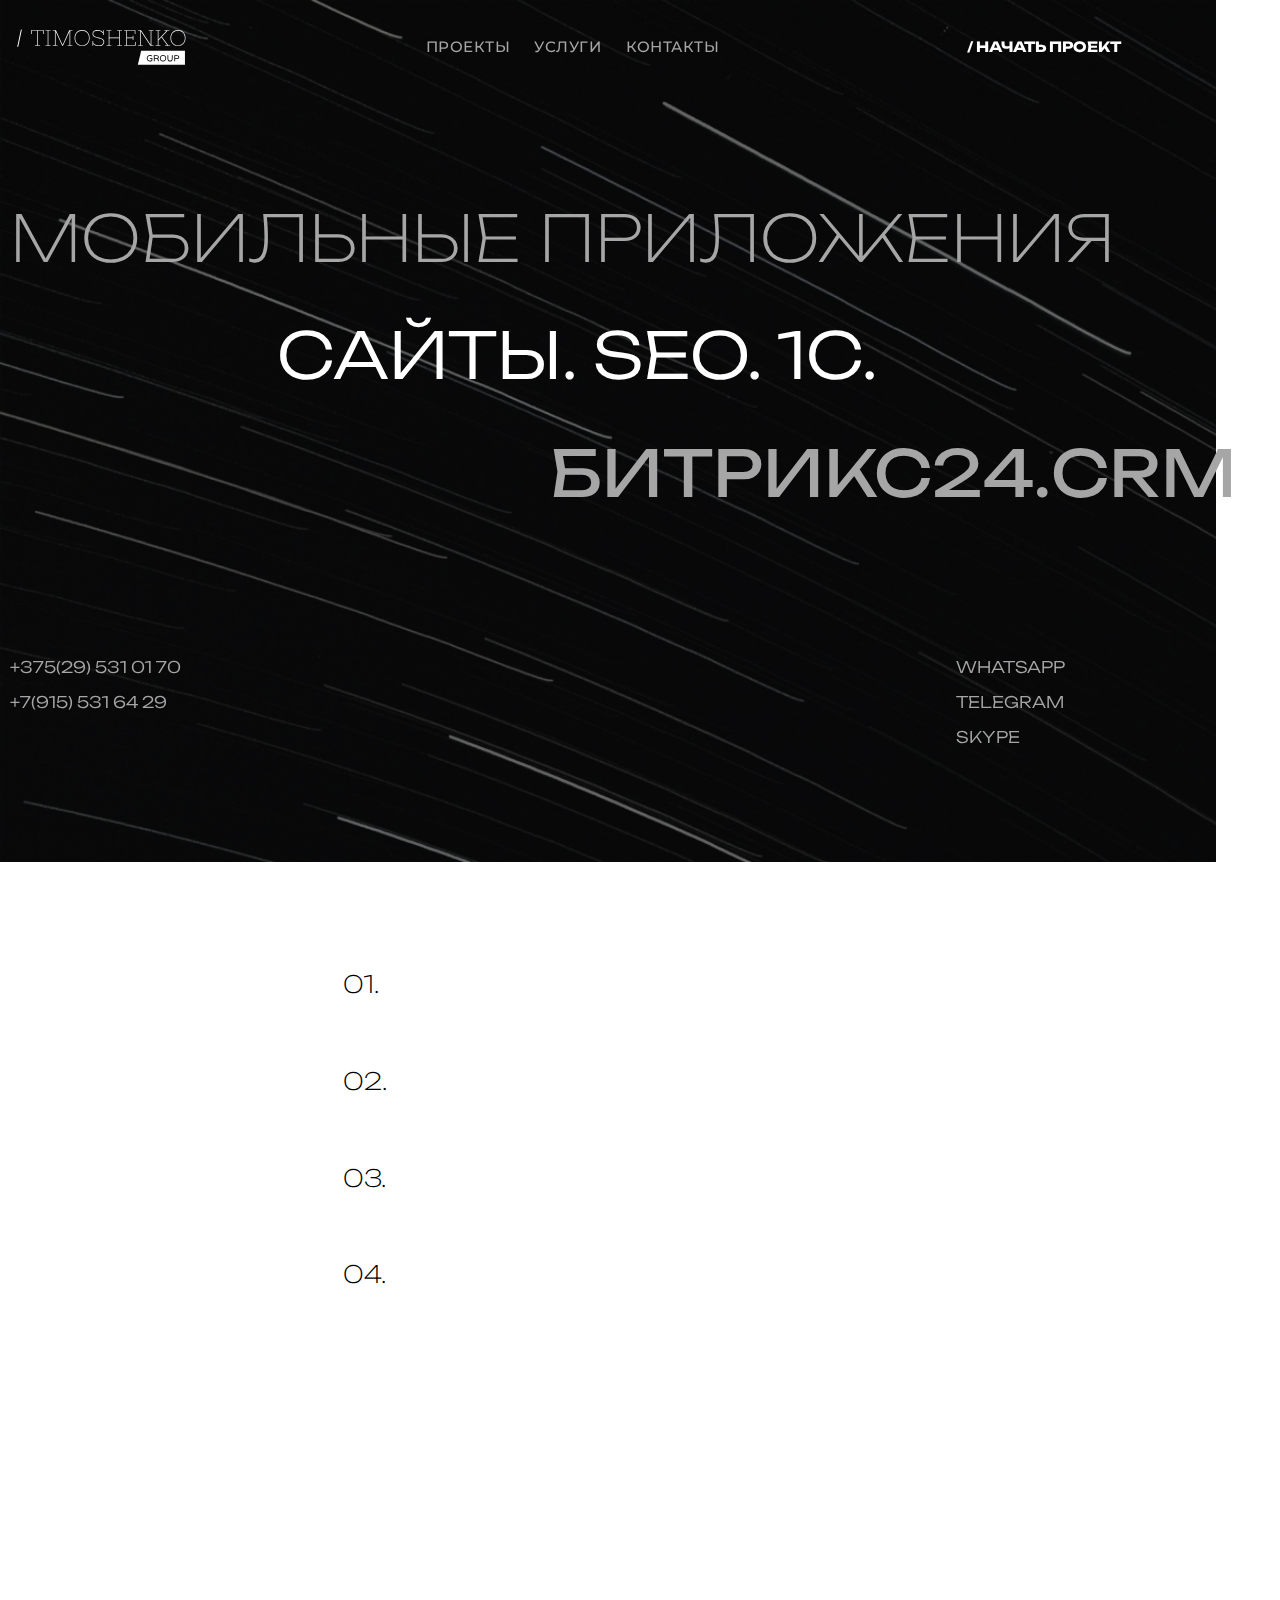
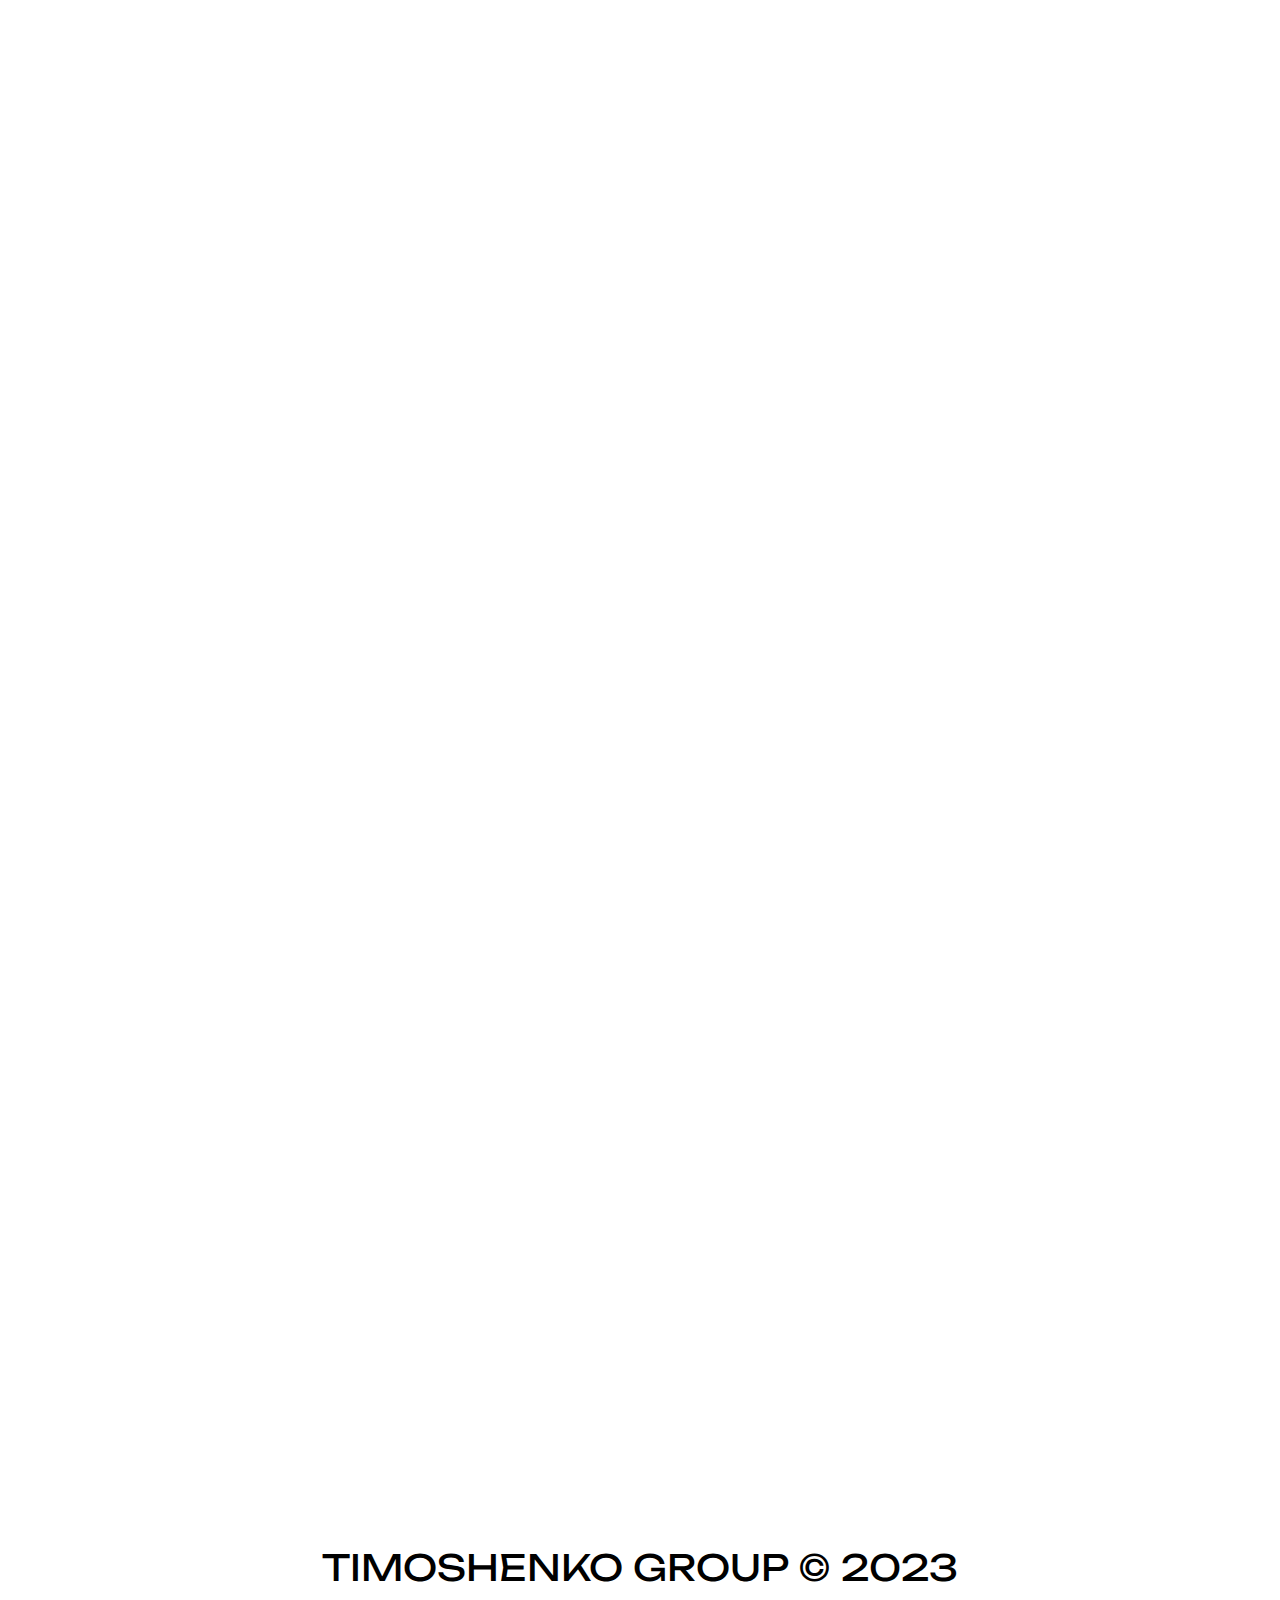
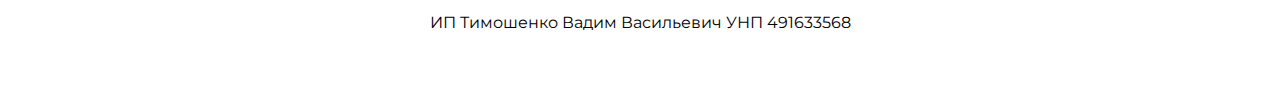
==== commit 7ffb5c64: "Update index.html" ====
--- a/index.html
+++ b/index.html
@@ -121,7 +121,7 @@
         </div>
     </section>
 
-    <footer class="footer">
+    <footer class="footer" data-aos="fade-right" data-aos-duration="800">
         <div class="container">
             <div class="footer__inner">
                 <p class="footer__question">Остались <br> вопросы?</p>
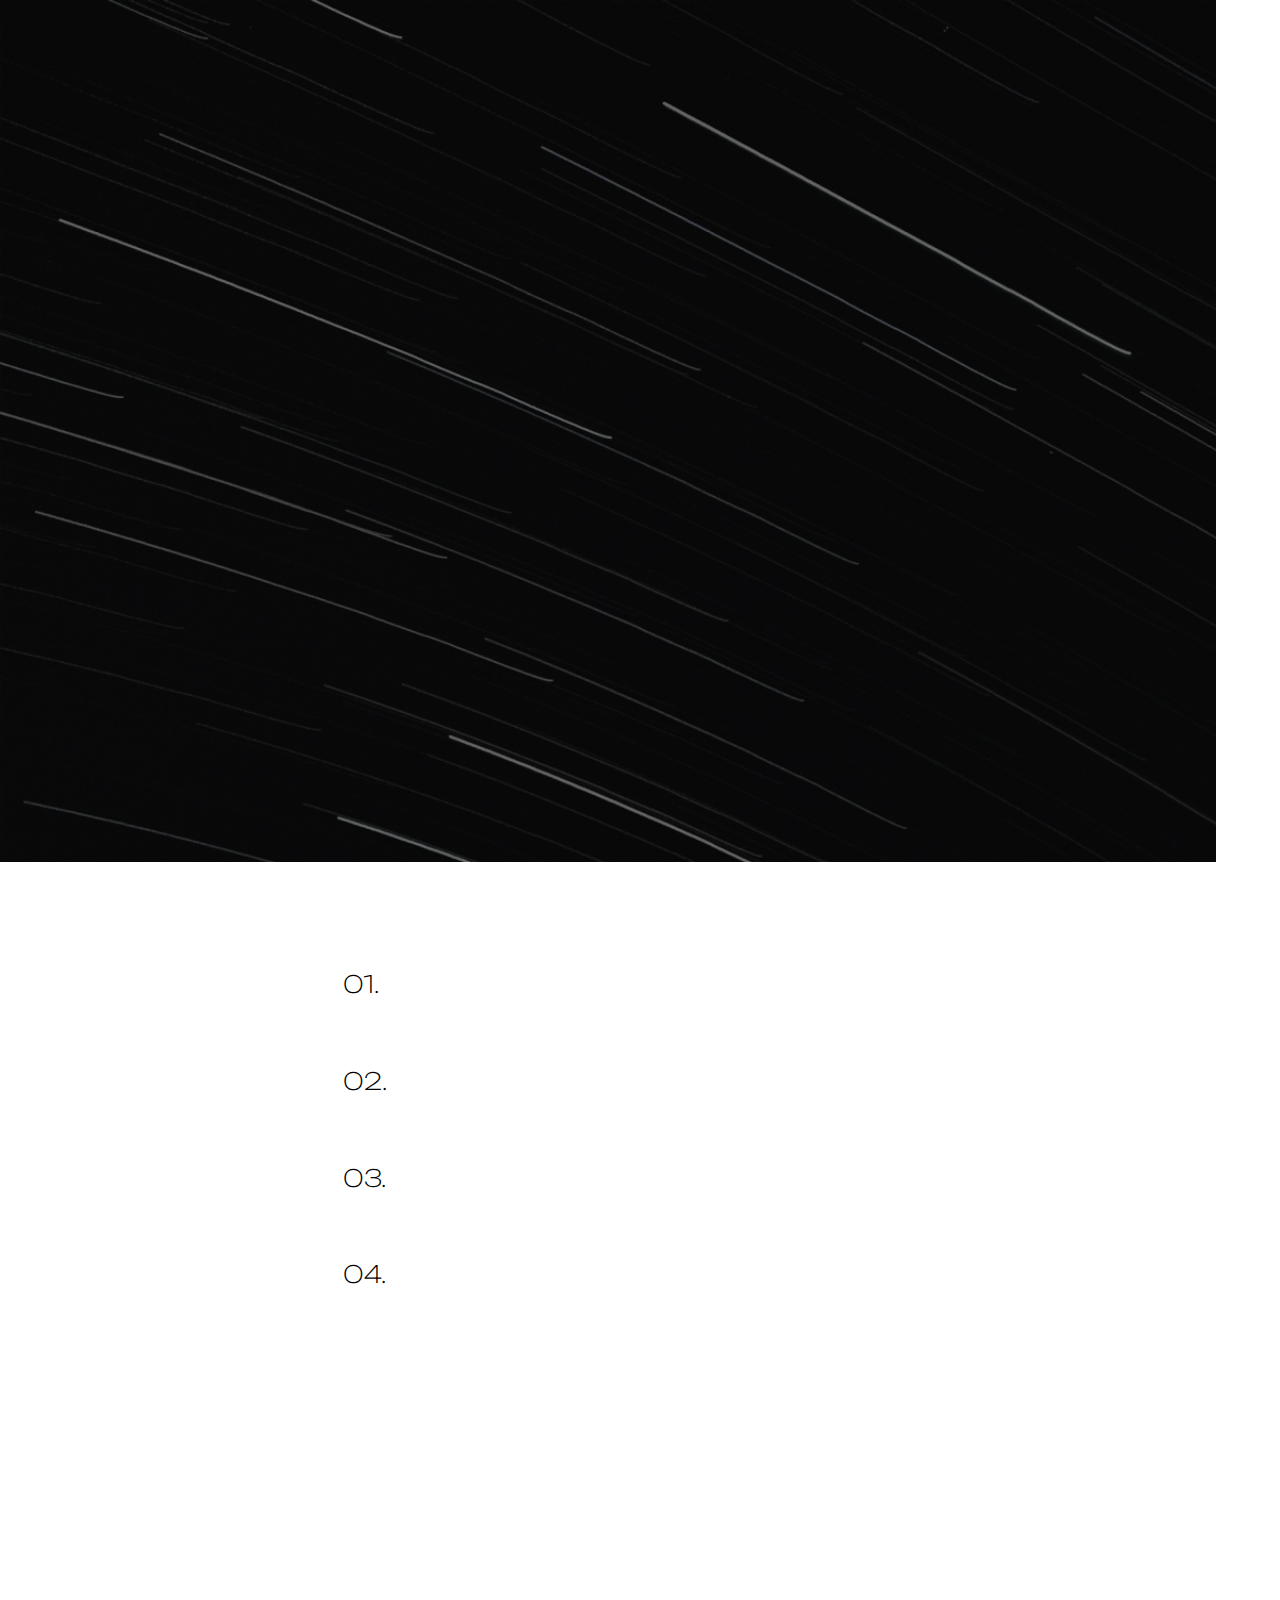
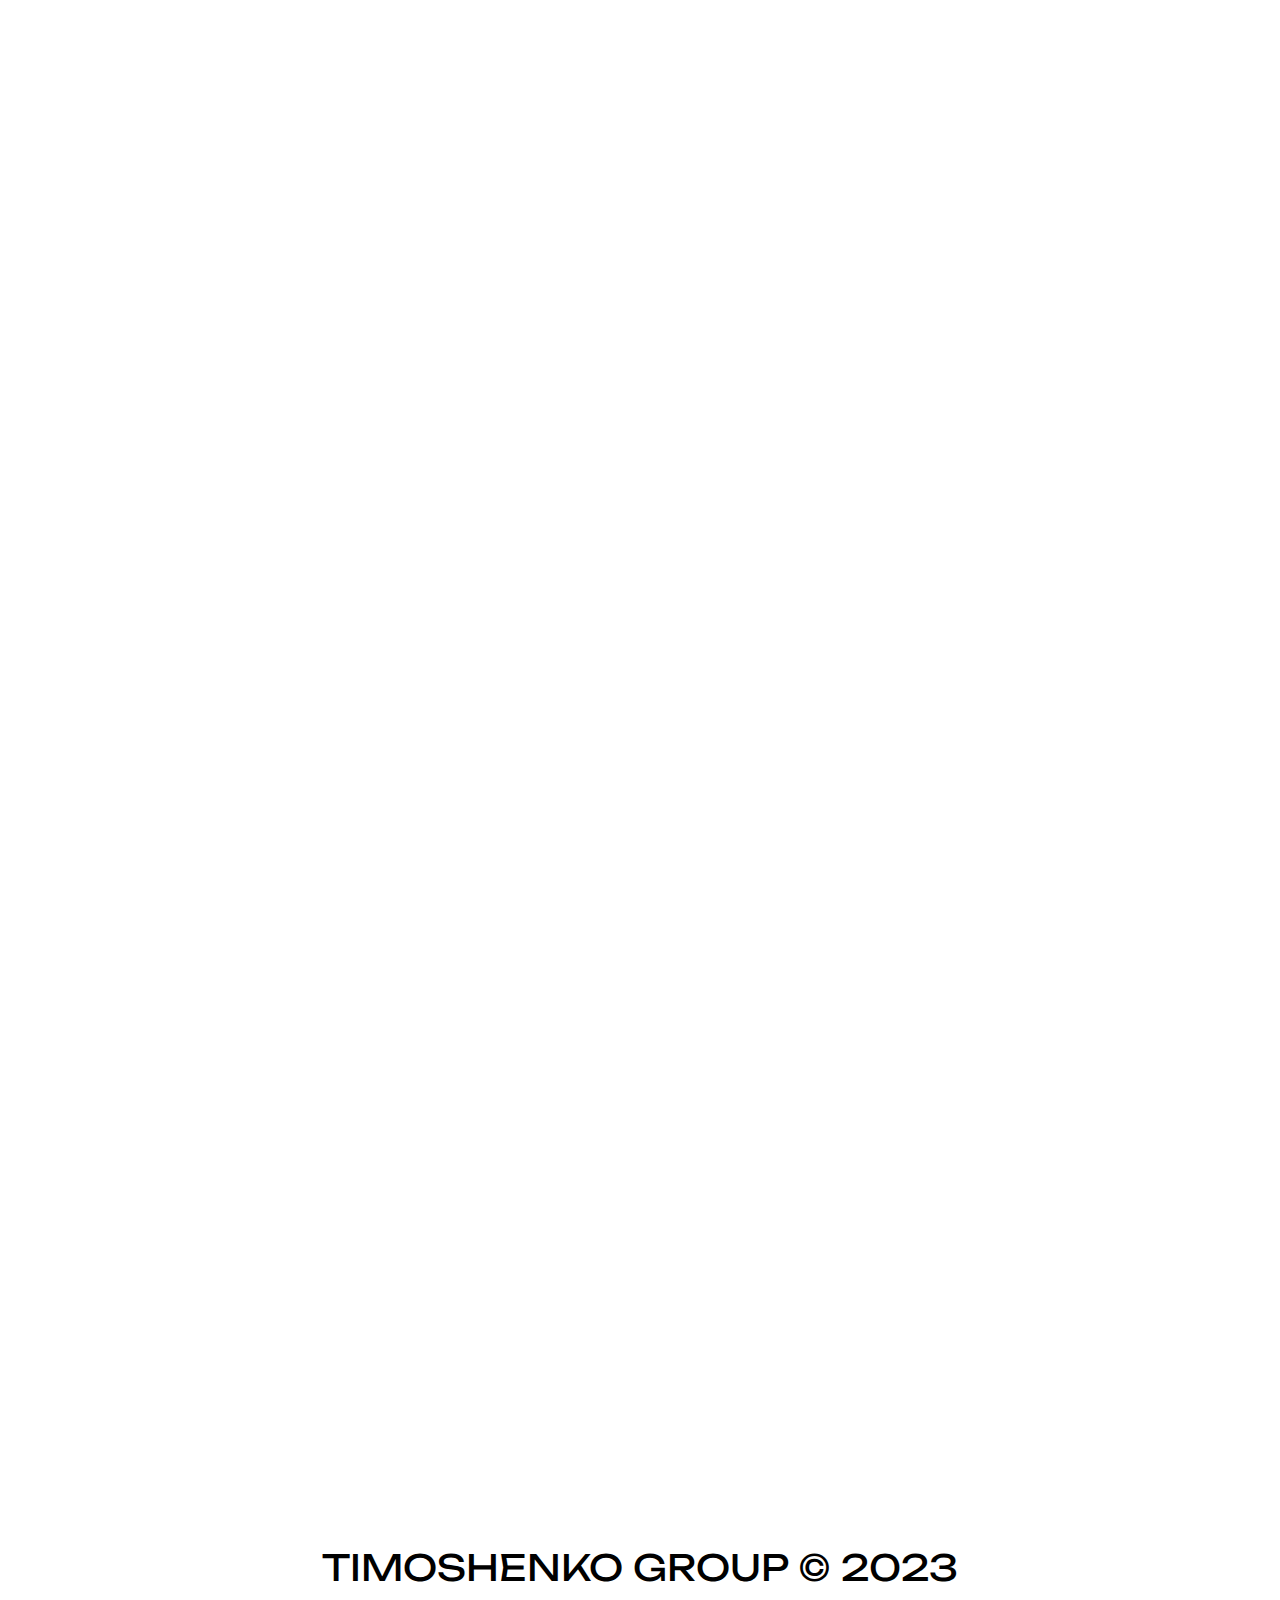
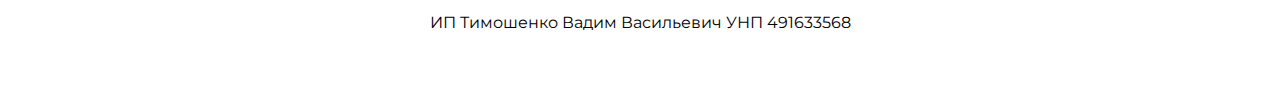
==== commit 16259a7b: "Update index.html" ====
--- a/index.html
+++ b/index.html
@@ -164,7 +164,9 @@
 
     <script src="https://unpkg.com/aos@2.3.1/dist/aos.js"></script>
     <script>
-        AOS.init({disable: 'mobile'});
+        $(function() {
+            AOS.init({disable: 'mobile'});
+        });
       </script>
     <script src="js/jquery-3.6.2.min.js"></script>
     <script src="js/slick.min.js"></script>
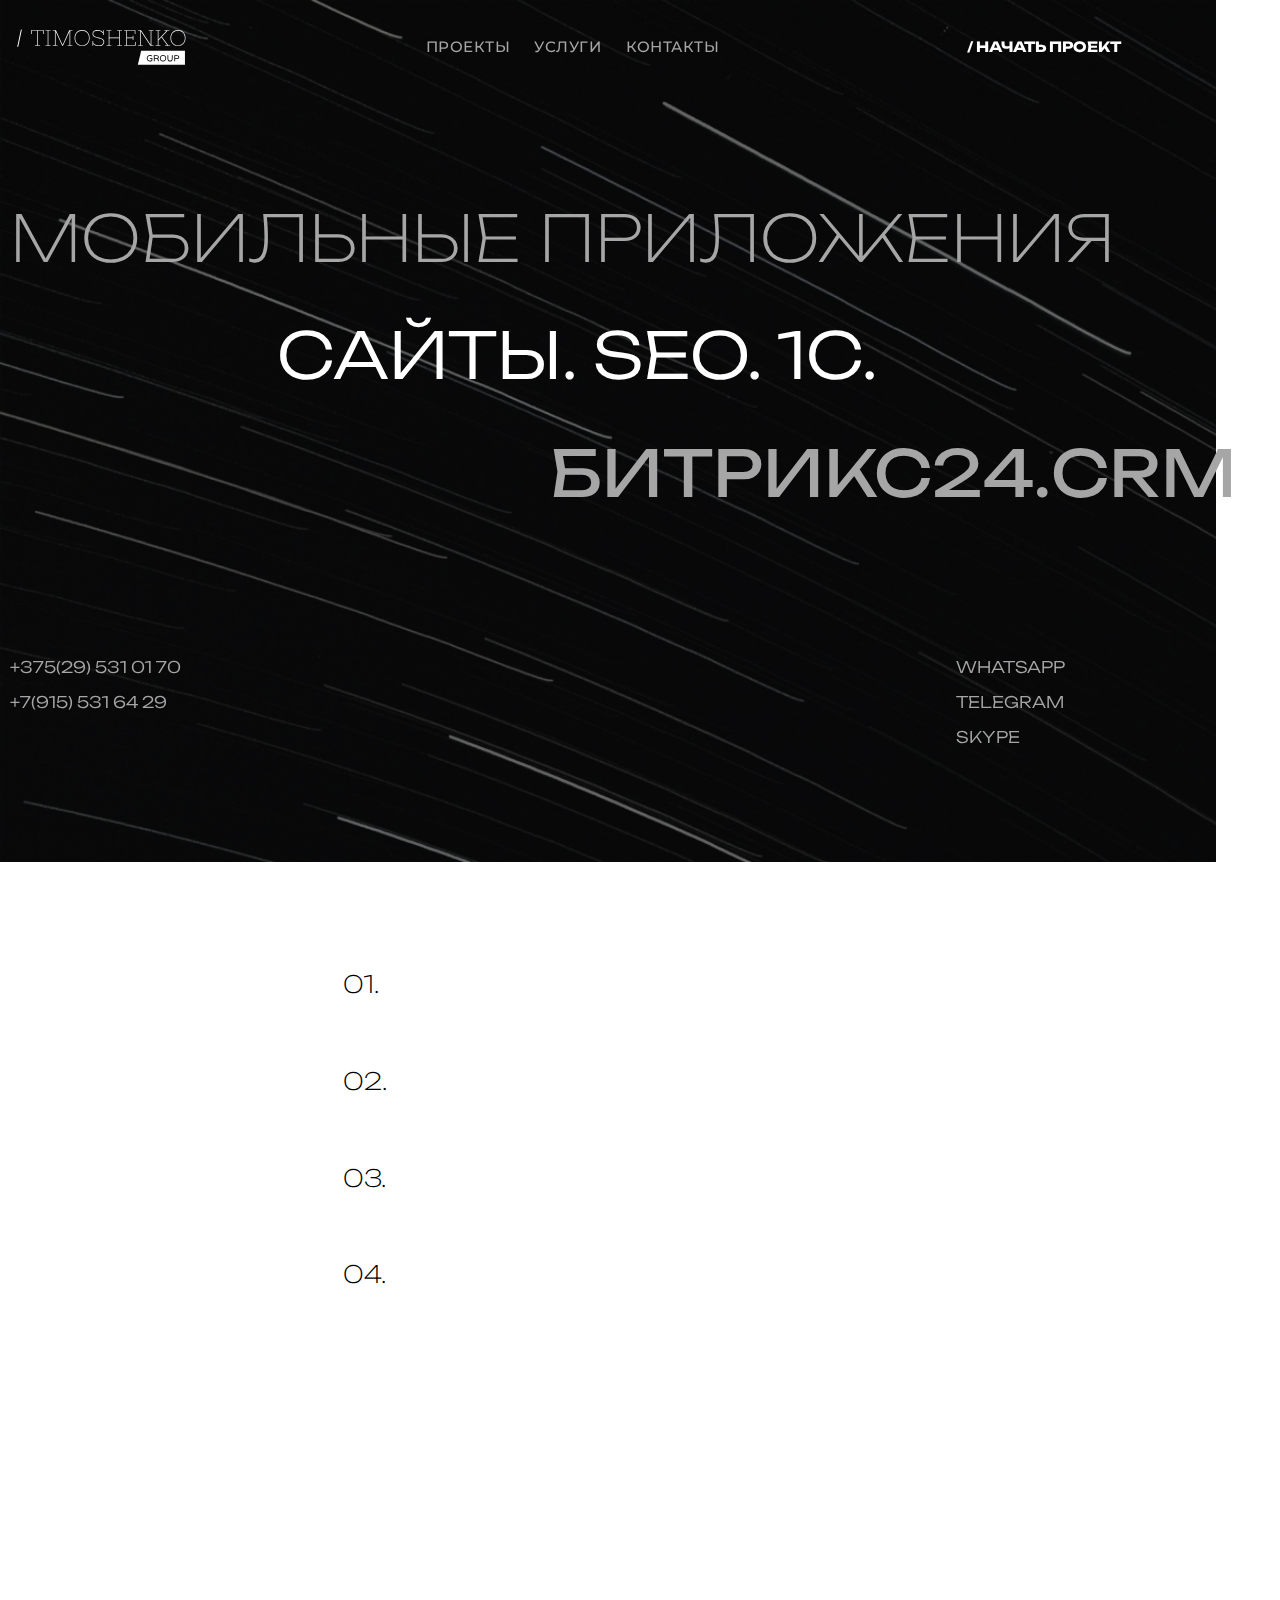
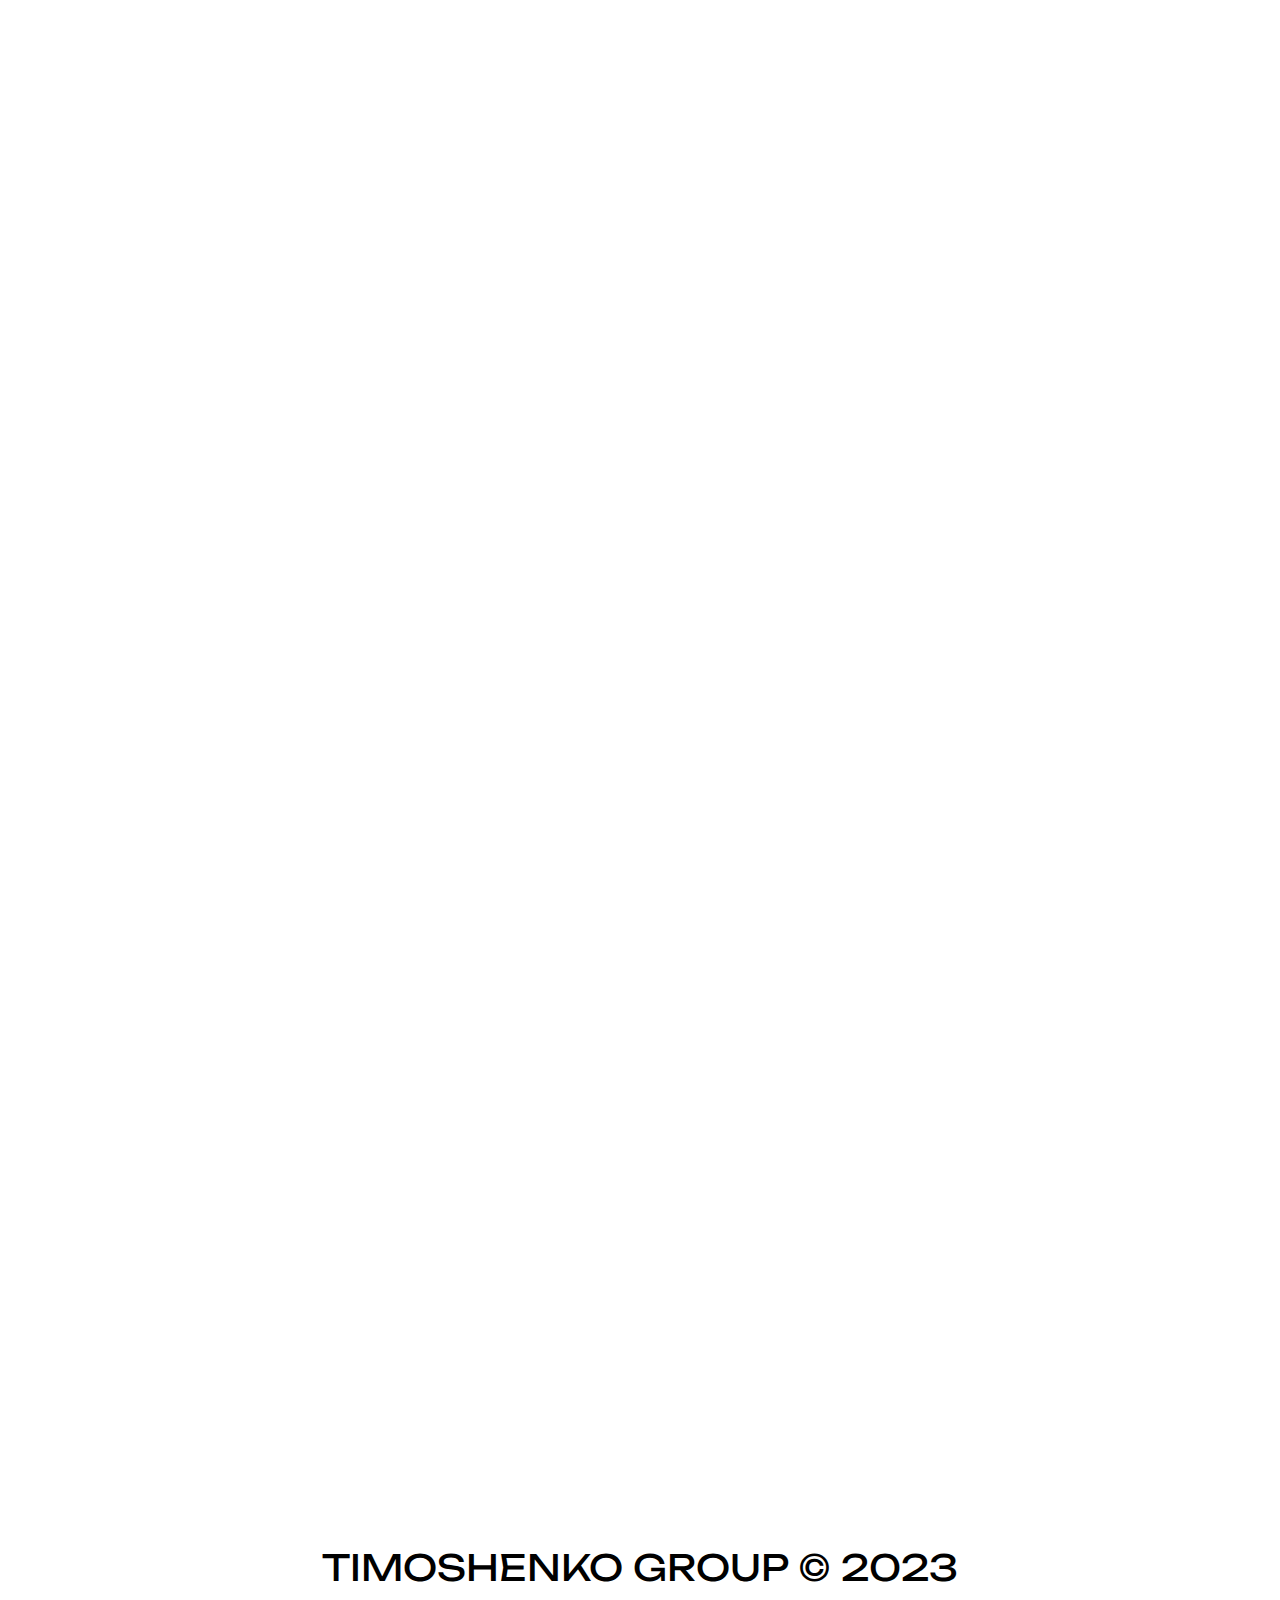
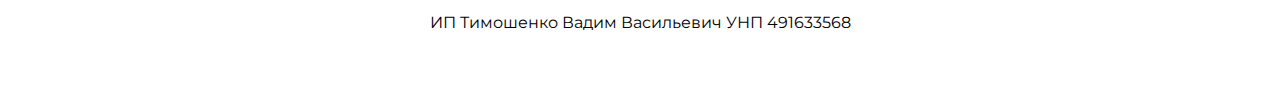
==== commit 178a0c0a: "Update index.html" ====
--- a/index.html
+++ b/index.html
@@ -162,14 +162,15 @@
 
     
 
+    
+    <script src="js/jquery-3.6.2.min.js"></script>
+    <script src="js/slick.min.js"></script>
+    <script src="js/main.js"></script>
     <script src="https://unpkg.com/aos@2.3.1/dist/aos.js"></script>
     <script>
         $(function() {
             AOS.init({disable: 'mobile'});
         });
-      </script>
-    <script src="js/jquery-3.6.2.min.js"></script>
-    <script src="js/slick.min.js"></script>
-    <script src="js/main.js"></script>
+    </script>
 </body>
 </html>
